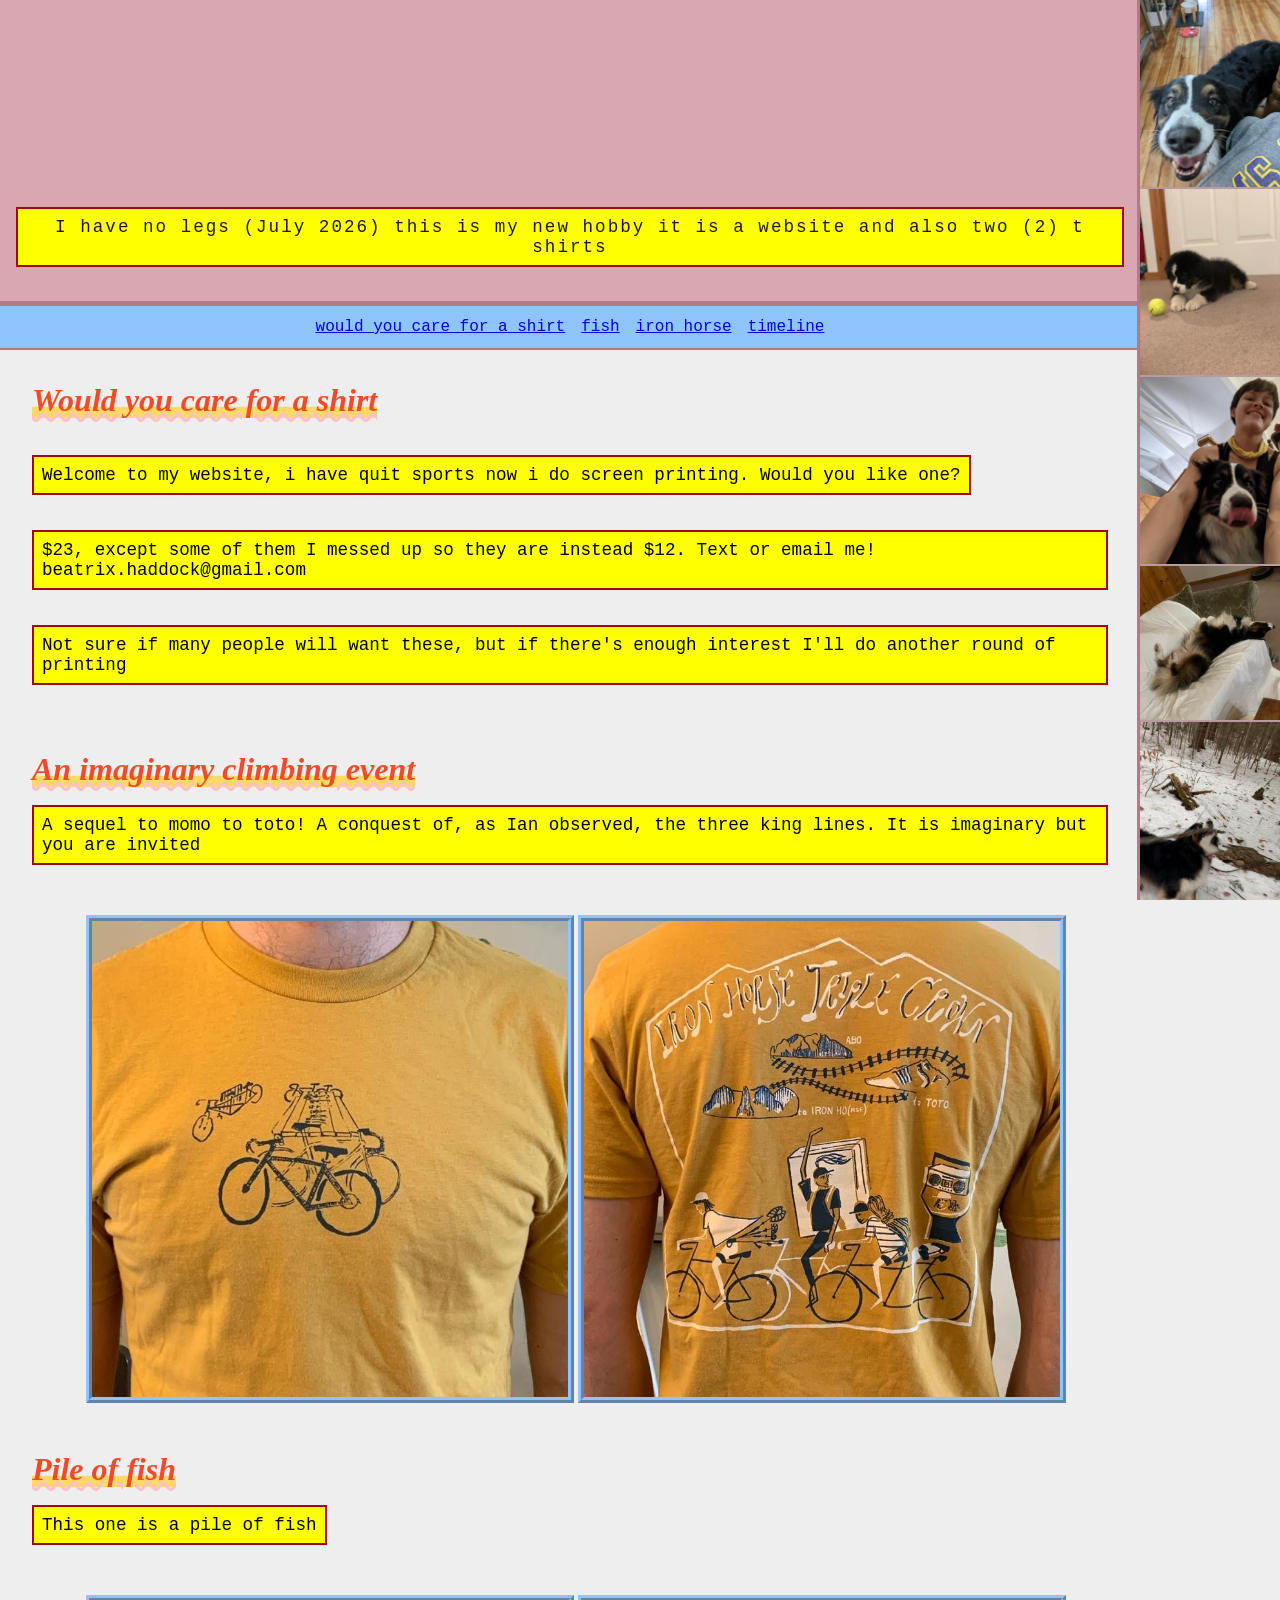
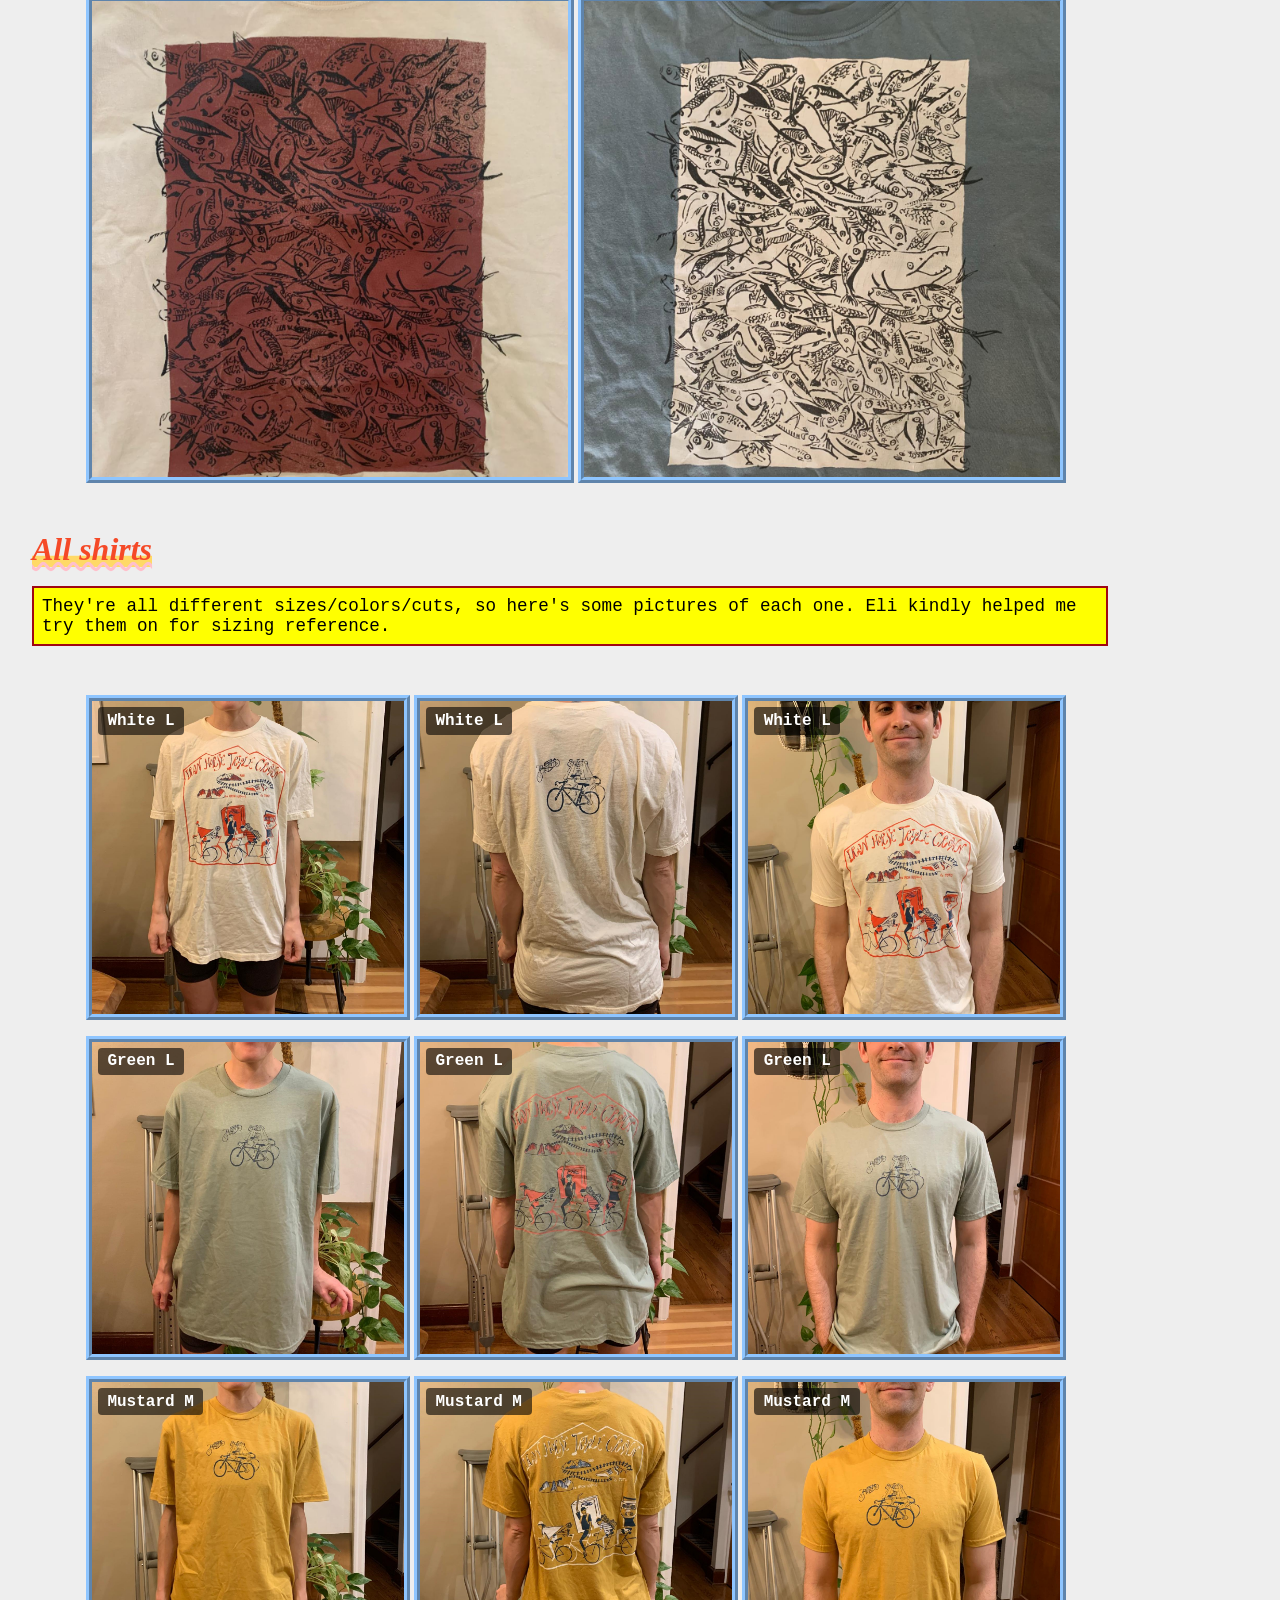
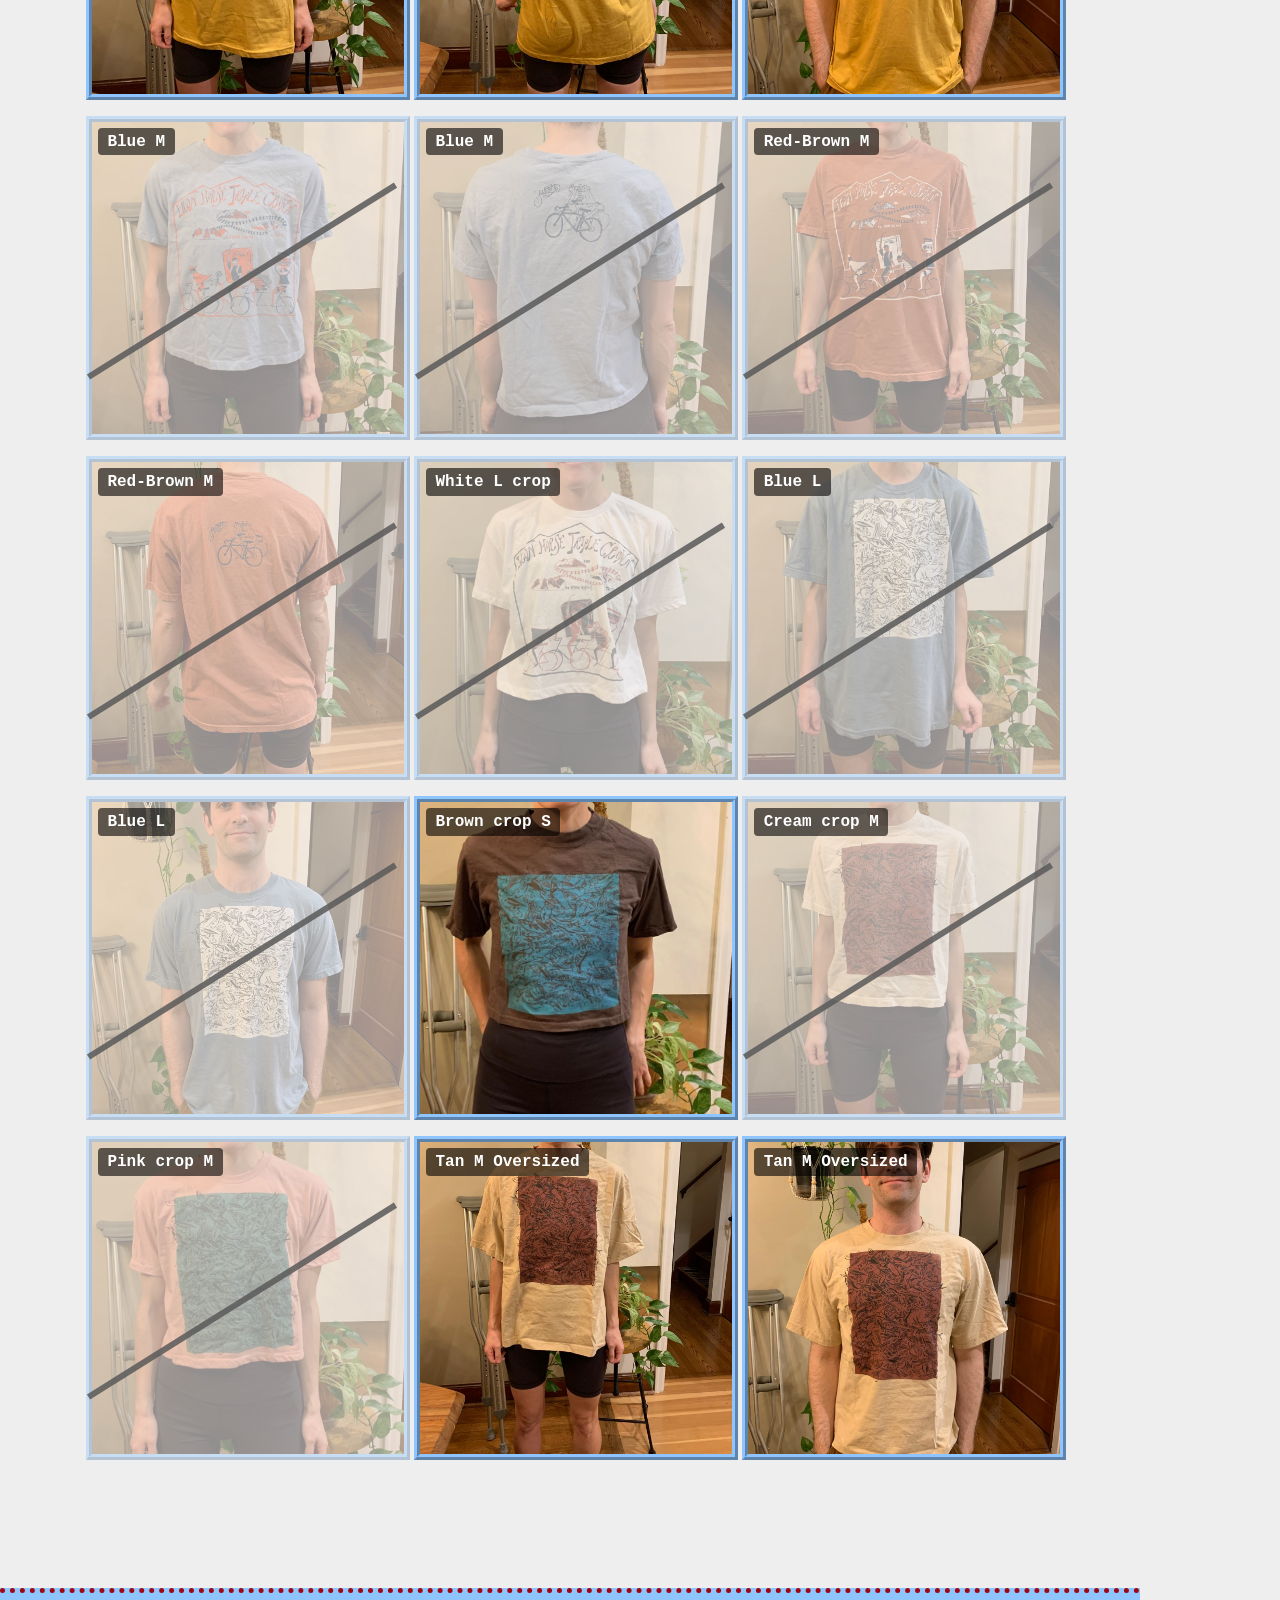
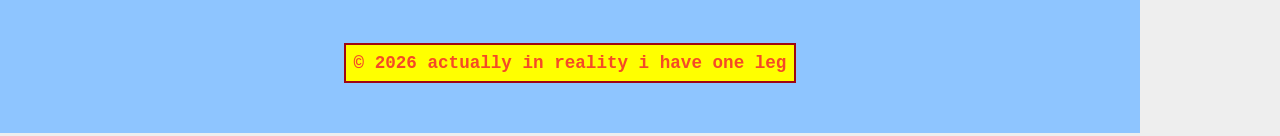
==== index.html @ 1d461afa "sold blue" ====
<!DOCTYPE html>
<html lang="en">
<head>
  <meta charset="UTF-8">
  <meta name="viewport" content="width=device-width, initial-scale=1.0">
  <title>i have no legs</title>
  <link rel="stylesheet" href="style.css">
</head>

<body>

  <header class="hero">

    <div class="marquee">
      <h1>new hobby</h1>
    </div>

    <p>
			I have no legs (July 2026) this is my new hobby it is a website and also two (2) t shirts
    </p>

  </header>
  <nav class="navbar">
    <a href="index.html">would you care for a shirt</a>
    <a href="fish.html">fish</a>
    <a href="iron_horse.html">iron horse</a>
    <a href="timeline.html">timeline</a>
  </nav>

  <main>
      <section class="post">
        <header class="post-header">

        <h2>Would you care for a shirt</h2>
<!--        <div class="post-date">07-24-2026</div>
 -->      </header>
      <br>
      <p>
        Welcome to my website, i have quit sports now i do screen printing. Would you like one?
      </p>

     <p>
      $23, except some of them I messed up so they are instead $12. Text or email me! beatrix.haddock@gmail.com
     </p>

     <p>
      Not sure if many people will want these, but if there's enough interest I'll do another round of printing
     </p>
    </section>
      <section class="post">
        <header class="post-header">

        <h2>An imaginary climbing event</h2>
<!--        <div class="post-date">07-24-2026</div>
 -->      </header>
      <p>
        A sequel to momo to toto! A conquest of, as Ian observed, the three king lines. It is imaginary but you are invited
      </p>
      <div class="image-grid">
          <img src="iron_horse_images/front.jpeg" alt="">
          <img src="iron_horse_images/back.jpeg" alt="">
      </div>
    </section>
      <section class="post">
        <header class="post-header">

        <h2>Pile of fish</h2>
<!--        <div class="post-date">07-24-2026</div>
 -->      </header>
 				<p>
 					This one is a pile of fish
 				</p>
      <div class="image-grid">
          <img src="fish_images/white_red.jpeg" alt="">
          <img src="fish_images/blue_white.jpeg" alt="">
      </div>
    </section>

      <section class="post">
        <header class="post-header">

        <h2>All shirts</h2>
<!--        <div class="post-date">07-24-2026</div>
 -->      </header>
      <p>
        They're all different sizes/colors/cuts, so here's some pictures of each one. Eli kindly helped me try them on for sizing reference.
      </p>
      <div class="image-grid">

          <div class="image-item">
              <img src="fit_images/white_large_1.jpeg" alt="">
              <div class="image-label">White L</div>
          </div>
          <div class="image-item">
              <img src="fit_images/white_large_2.jpeg" alt="">
              <div class="image-label">White L</div>
          </div>
          <div class="image-item">
              <img src="fit_images/white_large_3.jpeg" alt="">
              <div class="image-label">White L</div>
          </div>

          <div class="image-item">
              <img src="fit_images/green_1.jpeg" alt="">
              <div class="image-label">Green L</div>
          </div>

          <div class="image-item">
              <img src="fit_images/green_2.jpeg" alt="">
              <div class="image-label">Green L</div>
          </div>

          <div class="image-item">
              <img src="fit_images/green_3.jpeg" alt="">
              <div class="image-label">Green L</div>
          </div>

          <div class="image-item">
              <img src="fit_images/mustard_1.jpeg" alt="">
              <div class="image-label">Mustard M</div>
          </div>

          <div class="image-item">
              <img src="fit_images/mustard_2.jpeg" alt="">
              <div class="image-label">Mustard M</div>
          </div>

          <div class="image-item">
              <img src="fit_images/mustard_3.jpeg" alt="">
              <div class="image-label">Mustard M</div>
          </div>

          <div class="image-item sold">
              <img src="fit_images/blue_fem_1.jpeg" alt="">
              <div class="image-label">Blue M</div>
          </div>

          <div class="image-item sold">
              <img src="fit_images/blue_fem_2.jpeg" alt="">
              <div class="image-label">Blue M</div>
          </div>

          <div class="image-item sold">
              <img src="fit_images/brown_1.jpeg" alt="">
              <div class="image-label">Red-Brown M</div>
          </div>

          <div class="image-item sold">
              <img src="fit_images/brown_2.jpeg" alt="">
              <div class="image-label">Red-Brown M</div>
          </div>

          <div class="image-item sold">
              <img src="fit_images/white_crop_L1.jpeg" alt="">
              <div class="image-label">White L crop</div>
          </div>

          <div class="image-item sold">
              <img src="fit_images/blue_L_1.jpeg" alt="">
              <div class="image-label">Blue L</div>
          </div>

          <div class="image-item sold">
              <img src="fit_images/blue_L_2.jpeg" alt="">
              <div class="image-label">Blue L</div>
          </div>

          <div class="image-item">
              <img src="fit_images/brown_crop_1.jpeg" alt="">
              <div class="image-label">Brown crop S</div>
          </div>

          <div class="image-item sold">
              <img src="fit_images/cream_crop_1.jpeg" alt="">
              <div class="image-label">Cream crop M</div>
          </div>

          <div class="image-item sold">
              <img src="fit_images/pink_crop_1.jpeg" alt="">
              <div class="image-label">Pink crop M</div>
          </div>

          <div class="image-item">
              <img src="fit_images/tan_large_1.jpeg" alt="">
              <div class="image-label">Tan M Oversized</div>
          </div>

          <div class="image-item">
              <img src="fit_images/tan_large_2.jpeg" alt="">
              <div class="image-label">Tan M Oversized</div>
          </div>

<!--           <div class="image-item">
              <img src="fit_images/white_alt_1.jpeg" alt="">
              <div class="image-label">White L Bella/Canvas</div>
          </div>
 -->
      </div>
    </section>


  </main>

  <footer>
    <p>© 2026 actually in reality i have one leg</p>
  </footer>

</body>
<div class="sidebar">
  <img src="images/boatie1.jpeg" alt="">
  <img src="images/boatie2.jpeg" alt="">
  <img src="images/boatie3.jpeg" alt="">
  <img src="images/boatie4.jpeg" alt="">
  <img src="images/boatie5.jpeg" alt="">
  <img src="images/boatie6.jpeg" alt="">
  <img src="images/boatie7.jpeg" alt="">

  <!-- repeat for tile effect -->
  <img src="images/boatie1.jpeg" alt="">
  <img src="images/boatie2.jpeg" alt="">
  <img src="images/boatie3.jpeg" alt="">
  <img src="images/boatie4.jpeg" alt="">
  <img src="images/boatie5.jpeg" alt="">
  <img src="images/boatie6.jpeg" alt="">
  <img src="images/boatie7.jpeg" alt="">

  <!-- repeat for tile effect -->
  <img src="images/boatie1.jpeg" alt="">
  <img src="images/boatie2.jpeg" alt="">
  <img src="images/boatie3.jpeg" alt="">
  <img src="images/boatie4.jpeg" alt="">
  <img src="images/boatie5.jpeg" alt="">
  <img src="images/boatie6.jpeg" alt="">
  <img src="images/boatie7.jpeg" alt="">
</div>
</html>
---- style.css ----
body {
    margin: 0;
    font-family: "Courier New", Courier, monospace;
    background: url("https://www.transparenttextures.com/patterns/cubes.png");
    background-color: #EEEEEE;
    color: #000;
	padding-right: 140px; /* makes room for sidebar */
}

.navbar {
    width: 100%;
    padding: 0.75rem 0;

    font-family: "Special Elite", monospace;

    border-top: 2px solid #b07a86;
    border-bottom: 2px solid #b07a86;

    display: flex;
    justify-content: center;
    gap: 1rem;

    background: #8EC5FF;
}

.sidebar {
    position: fixed;
    right: 0;
    top: 0;
    width: 140px;
    height: 100vh;
    overflow-y: auto;
    background: #e6c1c7; /* muted pink */
    border-left: 3px solid #b07a86;
}
.sidebar img {
    width: 100%;
    display: block;
    border-bottom: 2px solid rgba(0,0,0,0.2);
}

/* HERO */
.hero {
    font-family: "Special Elite", monospace;
    font-size: 3.5rem;
    letter-spacing: 2px;
    background: #d8a7b1;  /* muted dusty pink */
    color: #1a1a1a;
    text-align: center;
    padding: 1rem;
    border-bottom: 3px solid #b07a86;
}

/* MARQUEE (modern fallback style) */
.marquee {
    overflow: hidden;
    white-space: nowrap;
    margin-bottom: 1rem;
}

.marquee h1 {
    display: inline-block;
    padding-left: 100%;
    font-size: 4rem;
    font-weight: bold;
    color: yellow;
    text-shadow: 3px 3px red;
    animation: marquee 15s linear infinite;
}

@keyframes marquee {
    from { transform: translateX(0); }
    to { transform: translateX(-200%); }
}

/* SECTION */
.post {
    font-family: "Courier New", serif;
    margin-bottom: 3rem;
}

/* HEADER AREA */
.post-header h2 {
    display: inline;
    margin: 0;
    font-family: Georgia, serif;
    font-style: italic;
    font-size: 2rem;
    color: #F54927;
    text-decoration: underline wavy pink;
    box-shadow: inset 0 -0.35em #ffd966;
}

/* DATE SUBHEADER */
.post-date {
    font-family: "IBM Plex Sans", sans-serif;
    font-size: 0.8rem;
    text-transform: uppercase;
    letter-spacing: 1px;
    color: #666;
    margin-top: 0.25rem;
    font-style: italic;
}


/* TEXT */
p {
    font-size: 1.1rem;
    background: yellow;
    display: inline-block;
    padding: 0.5rem;
    border: 2px solid #9F0712;
}

/* MAIN */
main {
    padding: 2rem;
}

/* HEADINGS */
h2 {
    font-size: 2rem;
    color: #F54927;
    text-decoration: underline wavy pink;
}

/* IMAGES */
.featured-image {
    display: block;
    width: 33%;
    min-width: 250px;
    margin: 1.5rem auto;
    border: 6px ridge #8EC5FF;
    /*box-shadow: 10px 10px 0px blue;*/
    /*transform: rotate(-1deg);*/
}

.featured-video {
    display: block;
    width: 33%;
    min-width: 250px;
    margin: 1.5rem auto;
    border: 6px ridge #8EC5FF;
}

.image-item {
    position: relative;
}

.image-item.sold img {
    opacity: 0.4;
}

.image-item.sold::after {
    content: "";
    position: absolute;
    top: 50%;
    left: -8%;
    width: 116%;
    height: 6px;
    background: rgba(90, 90, 90, 0.85);
    transform: rotate(-32deg);
    transform-origin: center;
    pointer-events: none;
}

/* IMAGE GRID */
.image-grid {
    display: grid;
    grid-template-columns: repeat(auto-fit, minmax(300px, 1fr));
    gap: 1rem;
    margin: 2rem auto;
    width: 90%;
    max-width: 1200px;
}

.image-grid img {
    width: 100%;
    display: block;
    border: 6px ridge #8EC5FF;
    object-fit: cover;
    aspect-ratio: 1 / 1;   /* Makes all images square */
}

.image-item {
    position: relative;
}

.image-item img {
    width: 100%;
    display: block;
    border: 6px ridge #8EC5FF;
    object-fit: cover;
    aspect-ratio: 1 / 1;
}

.image-label {
    position: absolute;
    top: 12px;
    left: 12px;

    padding: 0.3rem 0.6rem;
    background: rgba(0, 0, 0, 0.6);
    color: white;

    font-size: 1rem;
    font-weight: bold;
    border-radius: 4px;
}

/* FOOTER */
footer {
    text-align: center;
    padding: 2rem;
    background: #8EC5FF;
    color: #F54927;
    font-weight: bold;
    margin-top: 3rem;
    border-top: 5px dotted #9F0712;
}
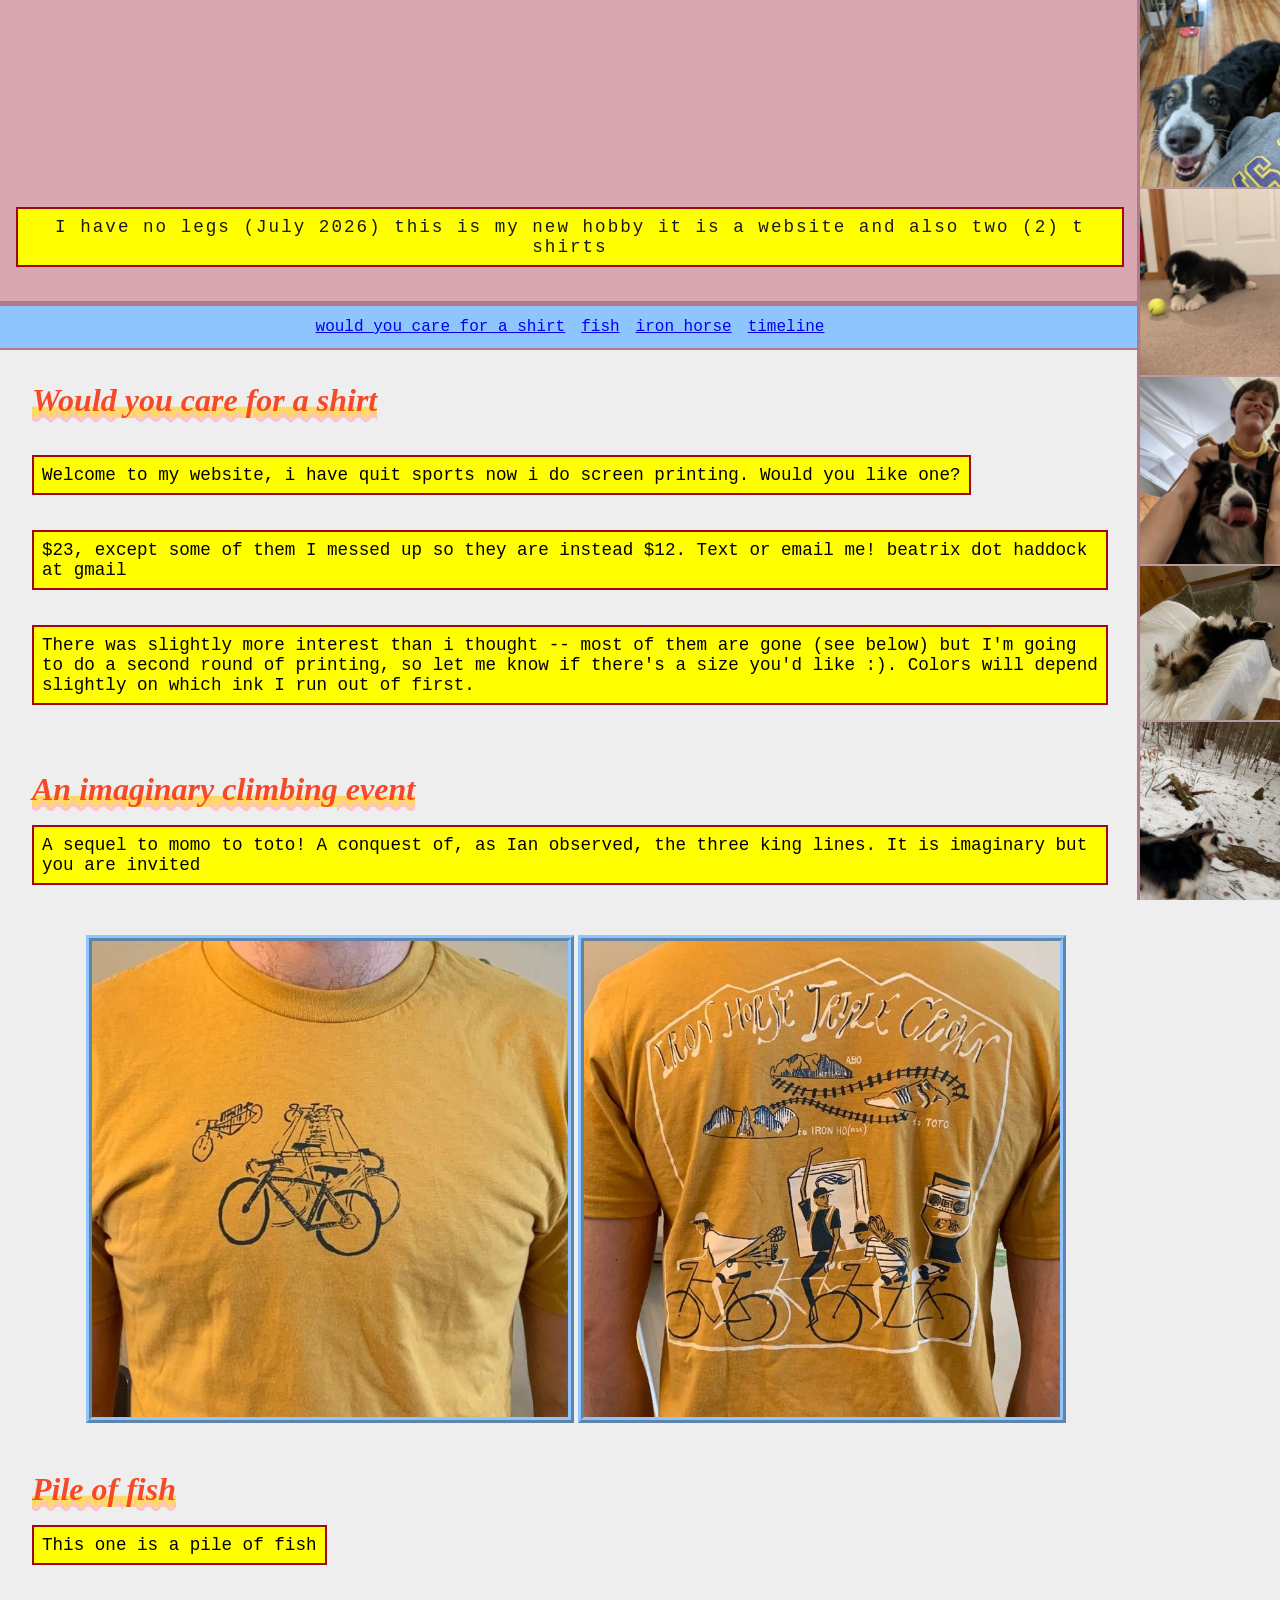
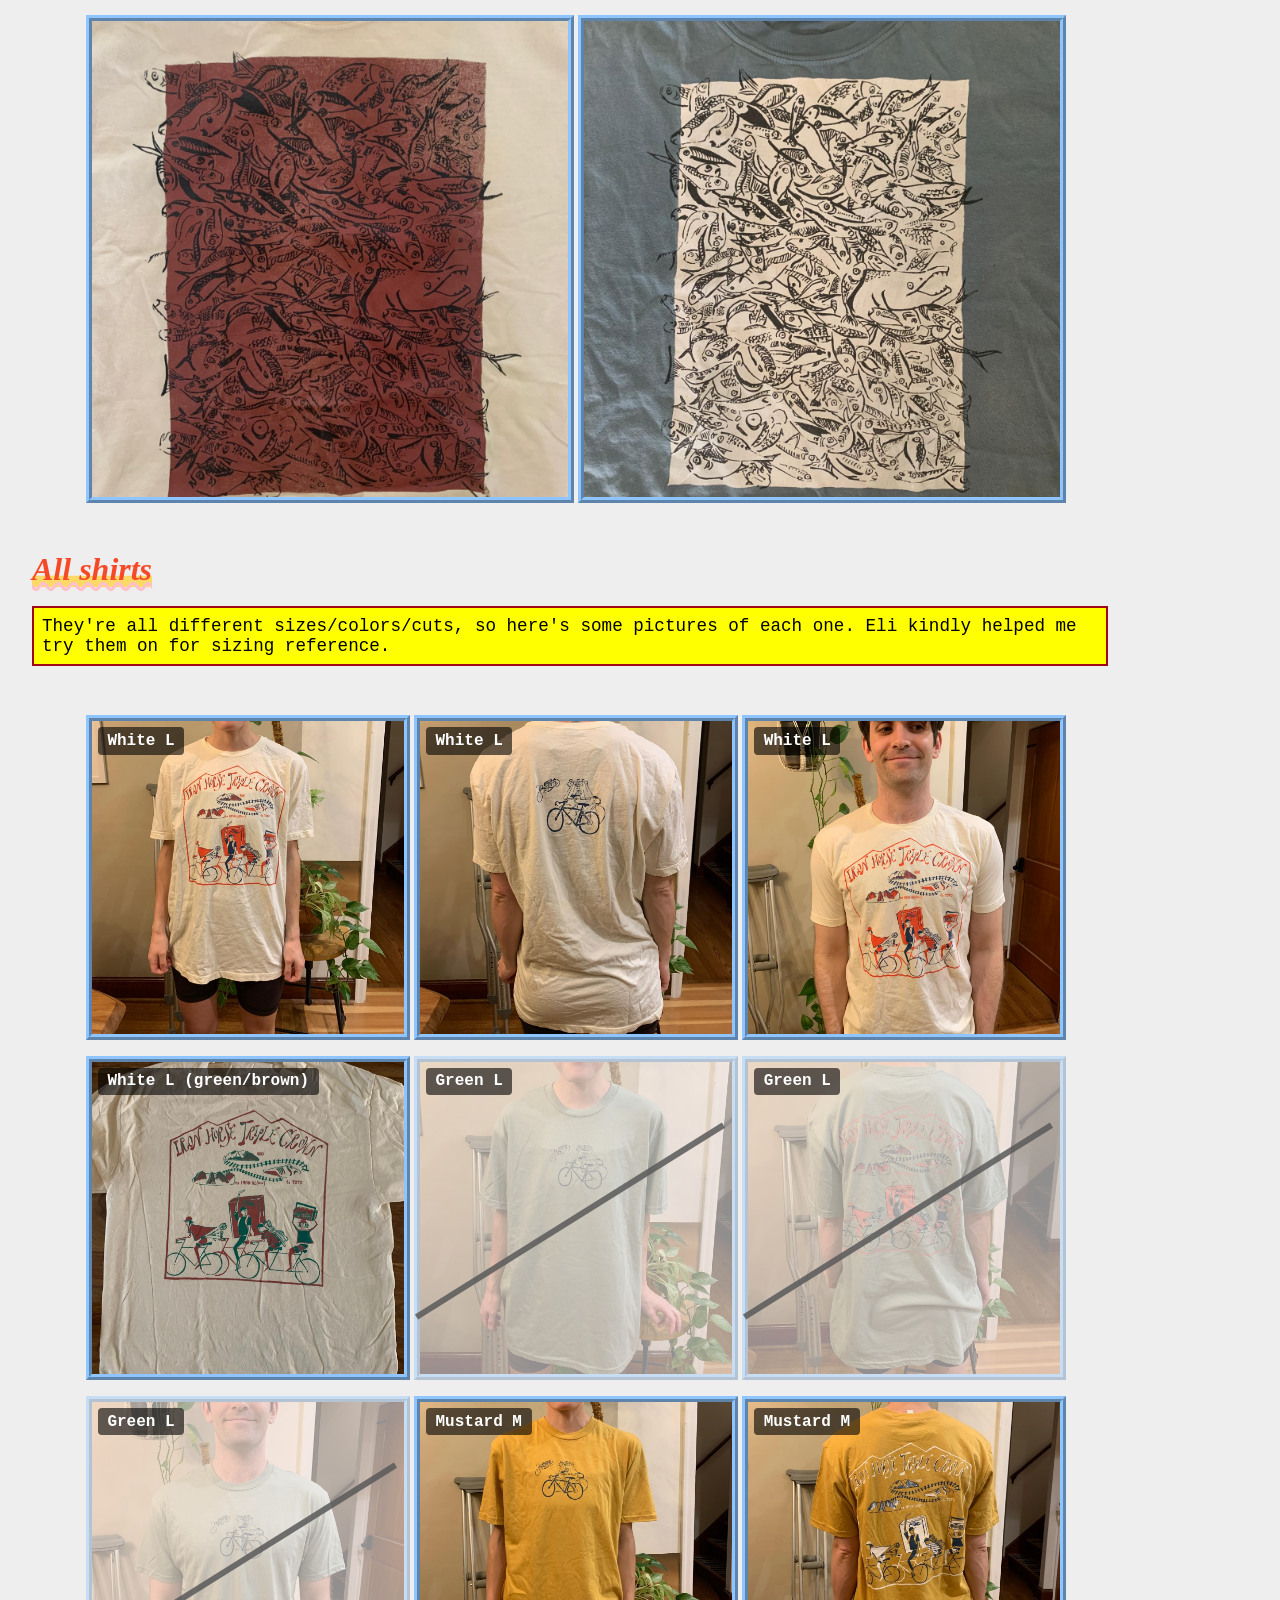
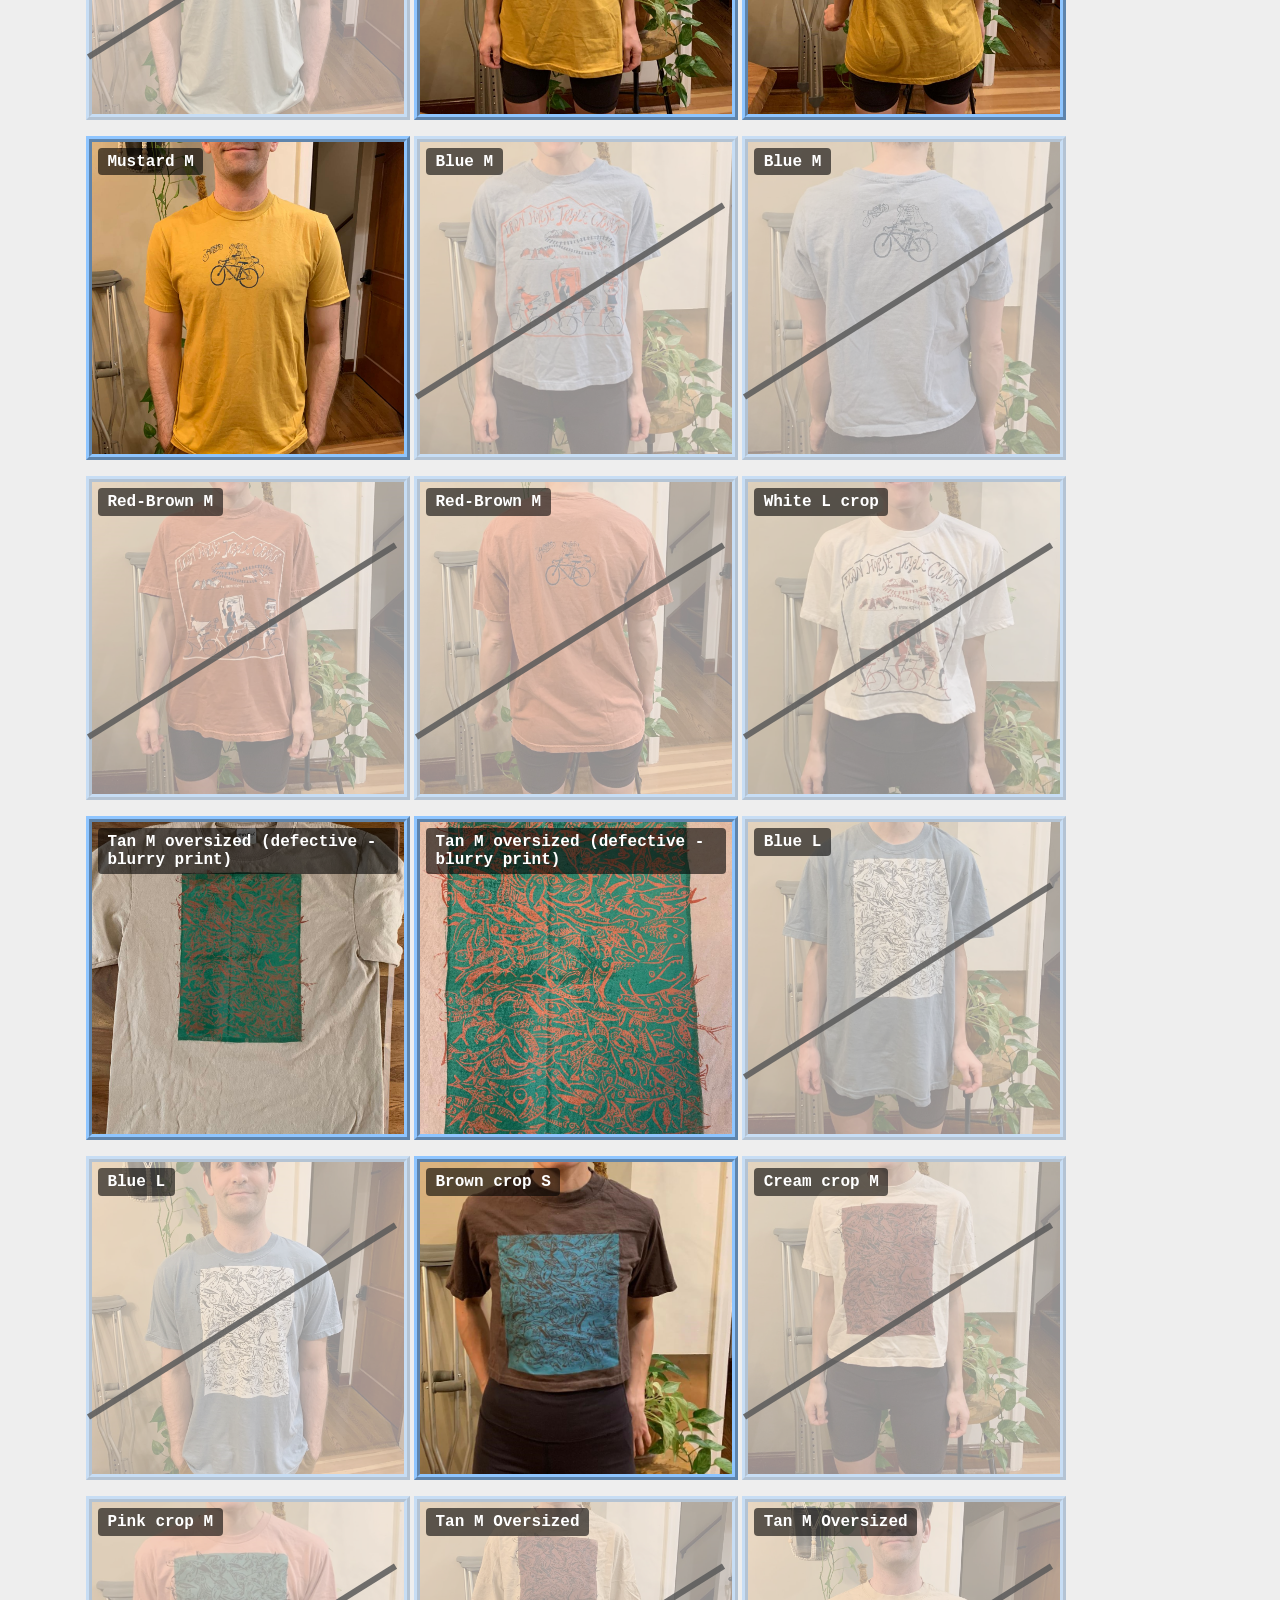
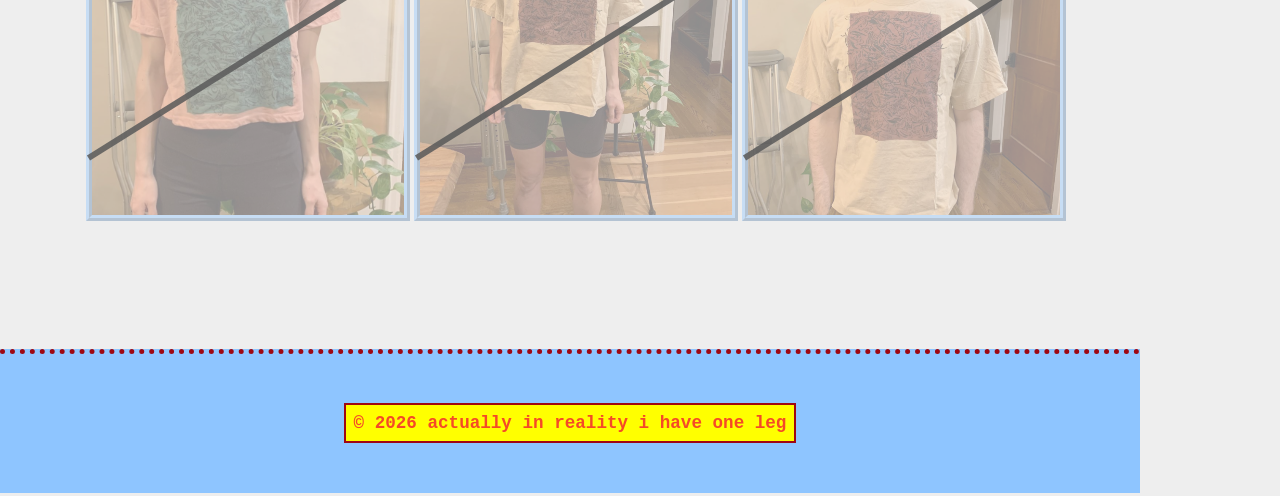
==== commit e6798975: "updates for sold/the one defective" ====
--- a/index.html
+++ b/index.html
@@ -40,11 +40,11 @@
       </p>
 
      <p>
-      $23, except some of them I messed up so they are instead $12. Text or email me! beatrix.haddock@gmail.com
+      $23, except some of them I messed up so they are instead $12. Text or email me! beatrix dot haddock at gmail
      </p>
 
      <p>
-      Not sure if many people will want these, but if there's enough interest I'll do another round of printing
+      There was slightly more interest than i thought -- most of them are gone (see below) but I'm going to do a second round of printing, so let me know if there's a size you'd like :). Colors will depend slightly on which ink I run out of first.
      </p>
     </section>
       <section class="post">
@@ -99,18 +99,22 @@
               <img src="fit_images/white_large_3.jpeg" alt="">
               <div class="image-label">White L</div>
           </div>
-
-          <div class="image-item">
+          <div class="image-item">
+              <img src="fit_images/large_white_green.jpeg" alt="">
+              <div class="image-label">White L (green/brown)</div>
+          </div>
+
+          <div class="image-item sold">
               <img src="fit_images/green_1.jpeg" alt="">
               <div class="image-label">Green L</div>
           </div>
 
-          <div class="image-item">
+          <div class="image-item sold">
               <img src="fit_images/green_2.jpeg" alt="">
               <div class="image-label">Green L</div>
           </div>
 
-          <div class="image-item">
+          <div class="image-item sold">
               <img src="fit_images/green_3.jpeg" alt="">
               <div class="image-label">Green L</div>
           </div>
@@ -154,6 +158,15 @@
               <img src="fit_images/white_crop_L1.jpeg" alt="">
               <div class="image-label">White L crop</div>
           </div>
+          <div class="image-item">
+              <img src="fit_images/fish_green.jpeg" alt="">
+              <div class="image-label">Tan M oversized (defective - blurry print)</div>
+          </div>
+
+          <div class="image-item">
+              <img src="fit_images/fish_green_2.jpeg" alt="">
+              <div class="image-label">Tan M oversized (defective - blurry print)</div>
+          </div>
 
           <div class="image-item sold">
               <img src="fit_images/blue_L_1.jpeg" alt="">
@@ -180,12 +193,12 @@
               <div class="image-label">Pink crop M</div>
           </div>
 
-          <div class="image-item">
+          <div class="image-item sold">
               <img src="fit_images/tan_large_1.jpeg" alt="">
               <div class="image-label">Tan M Oversized</div>
           </div>
 
-          <div class="image-item">
+          <div class="image-item sold">
               <img src="fit_images/tan_large_2.jpeg" alt="">
               <div class="image-label">Tan M Oversized</div>
           </div>
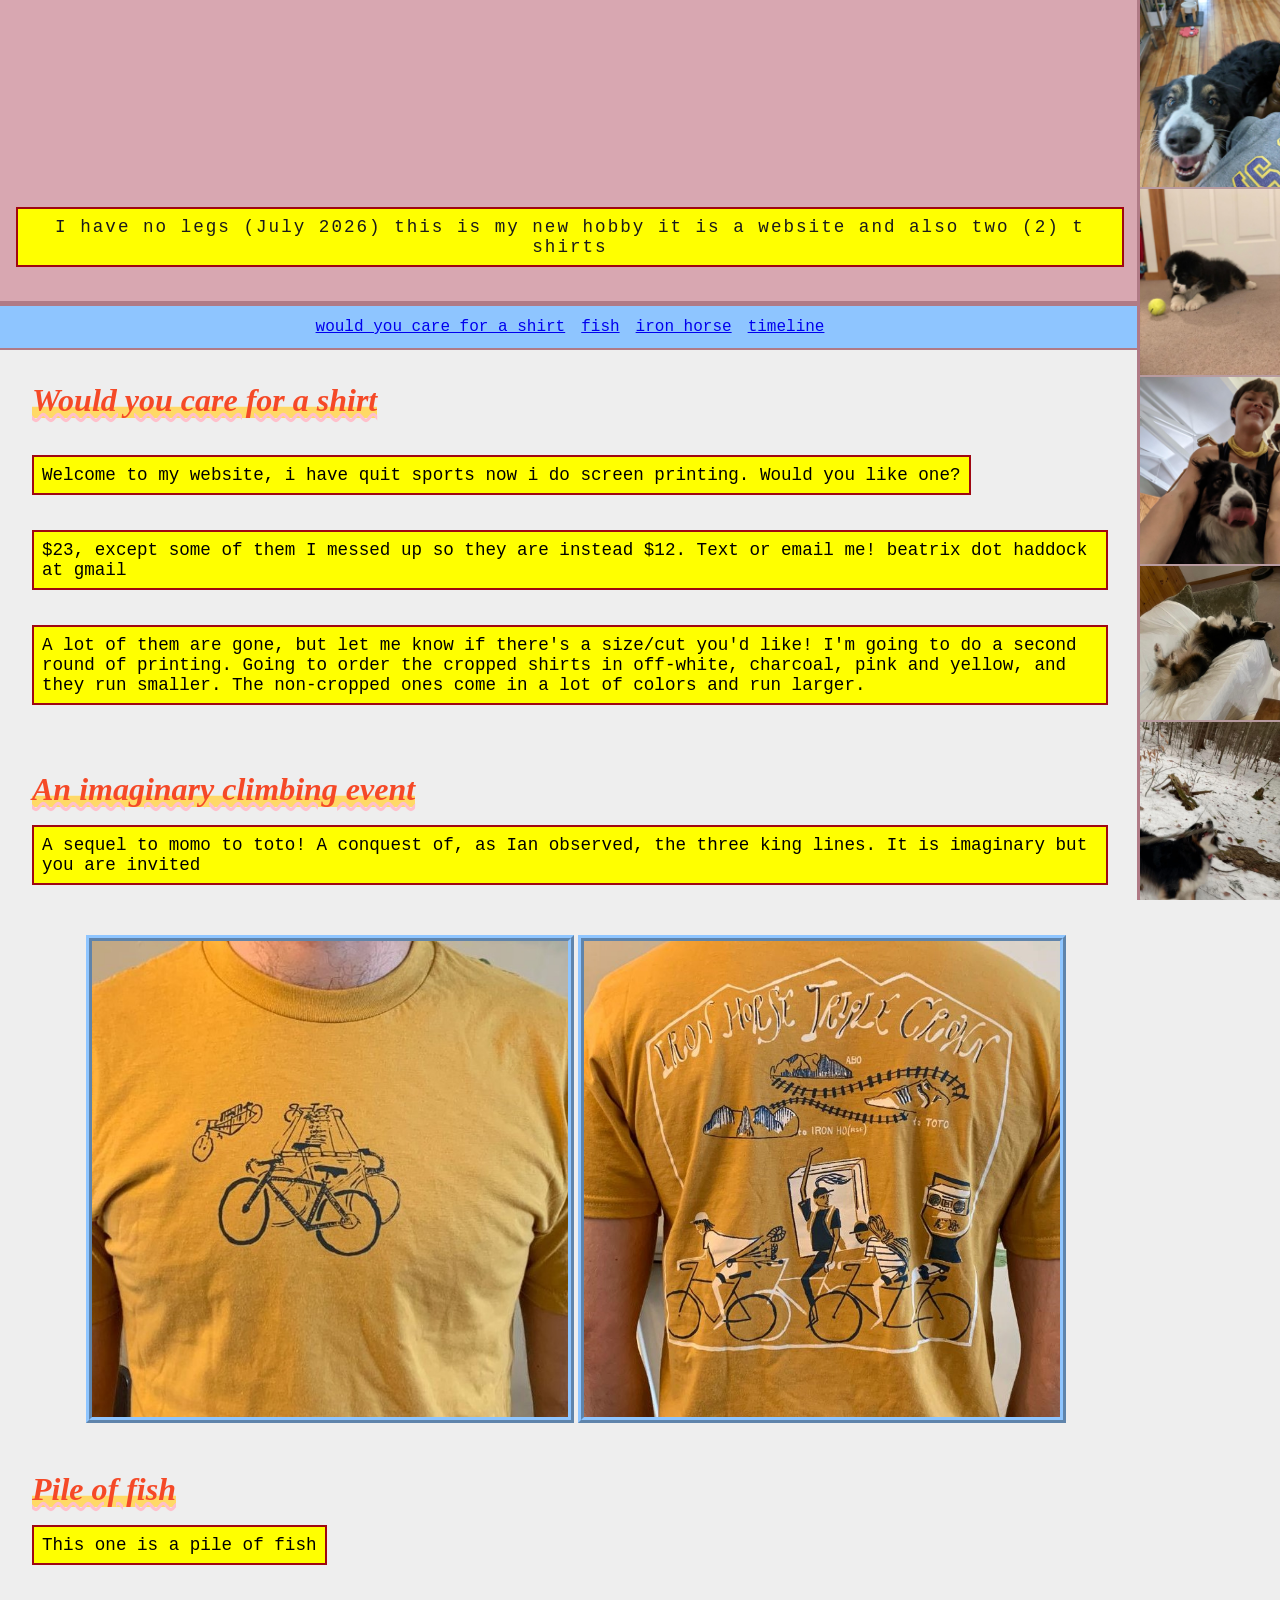
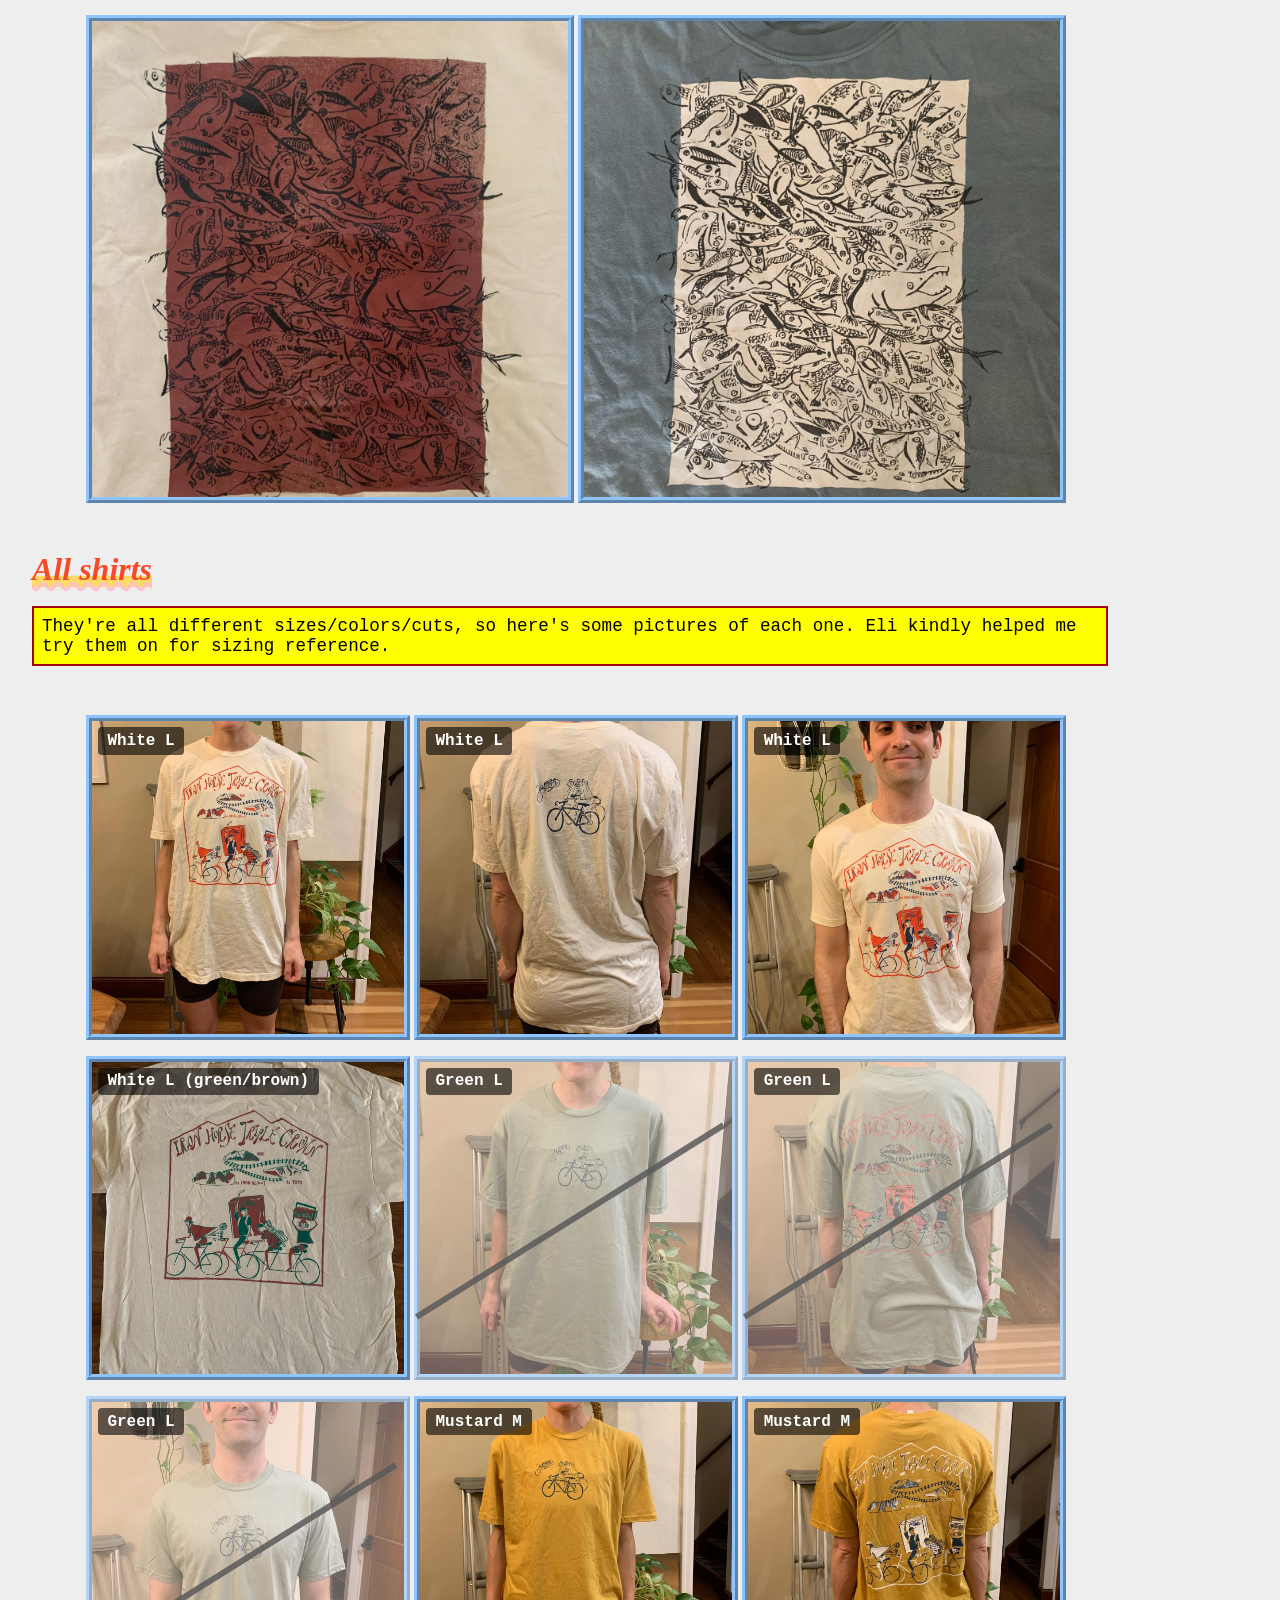
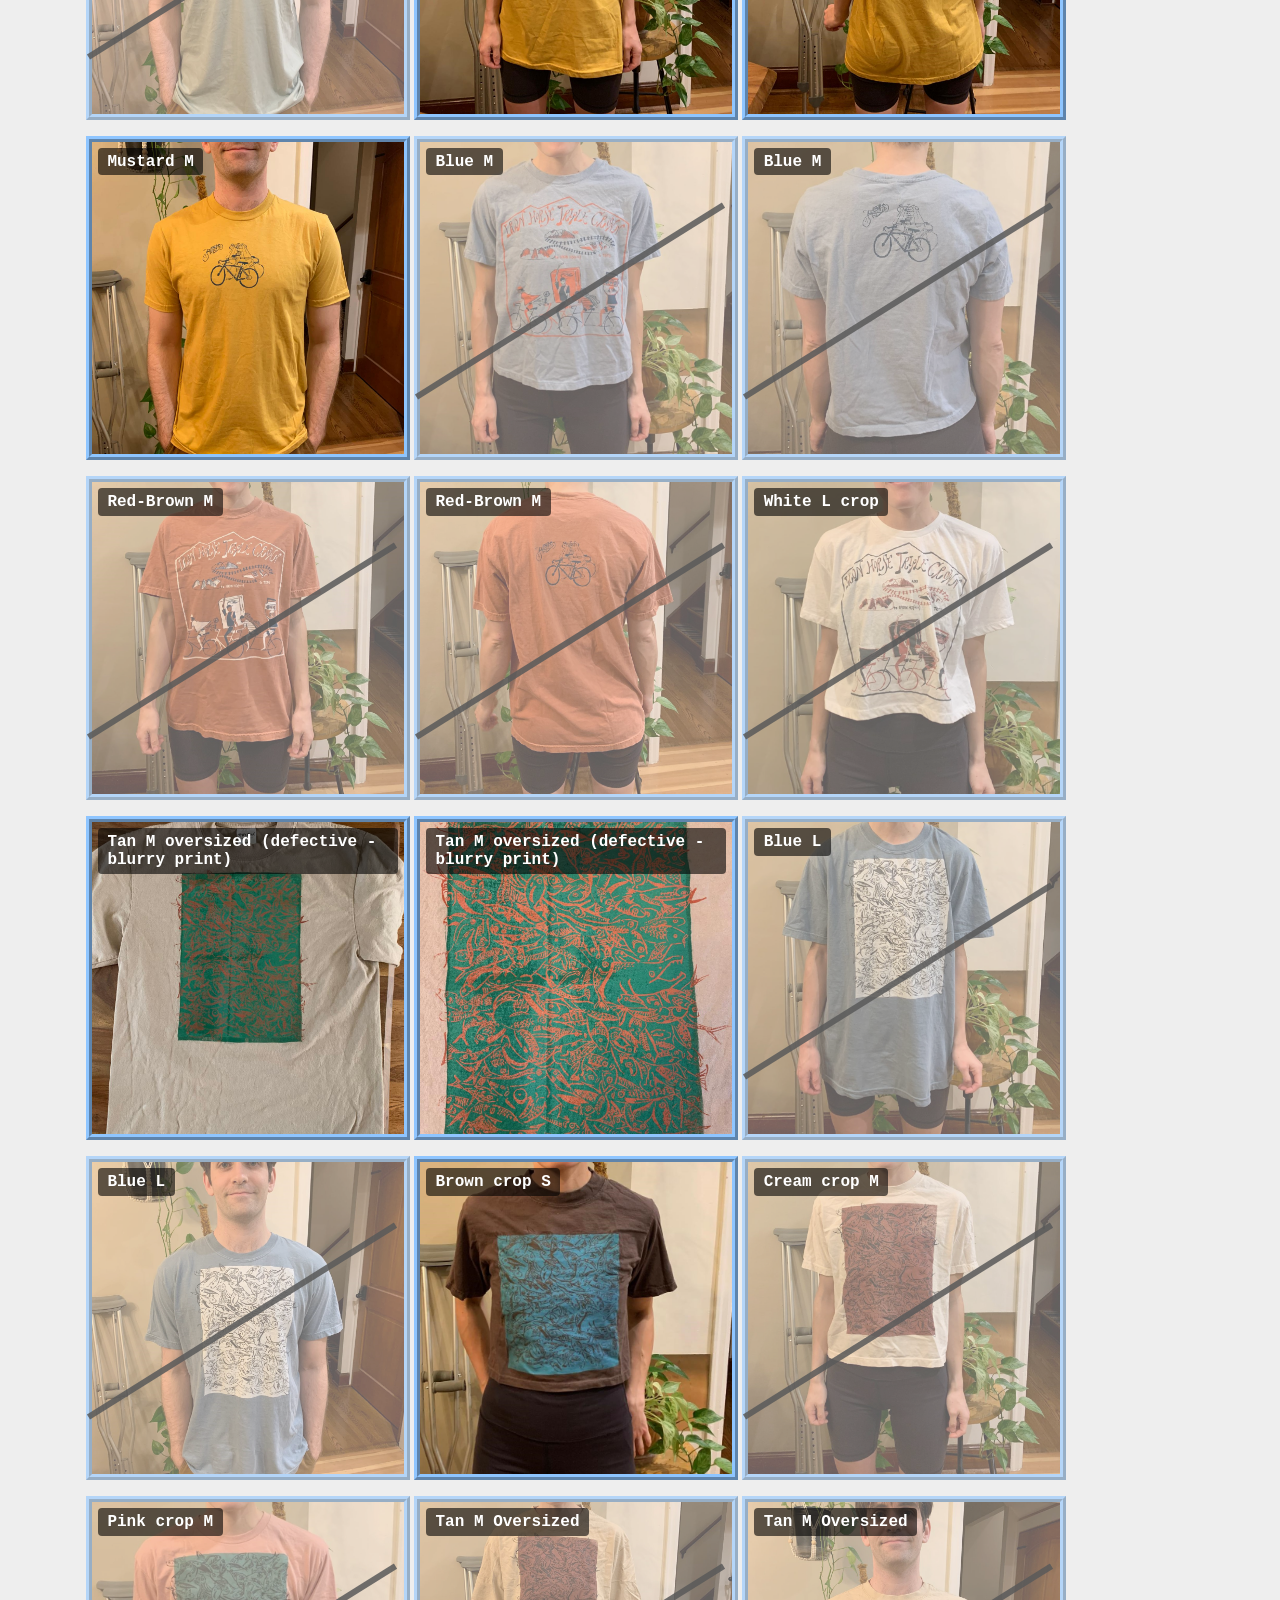
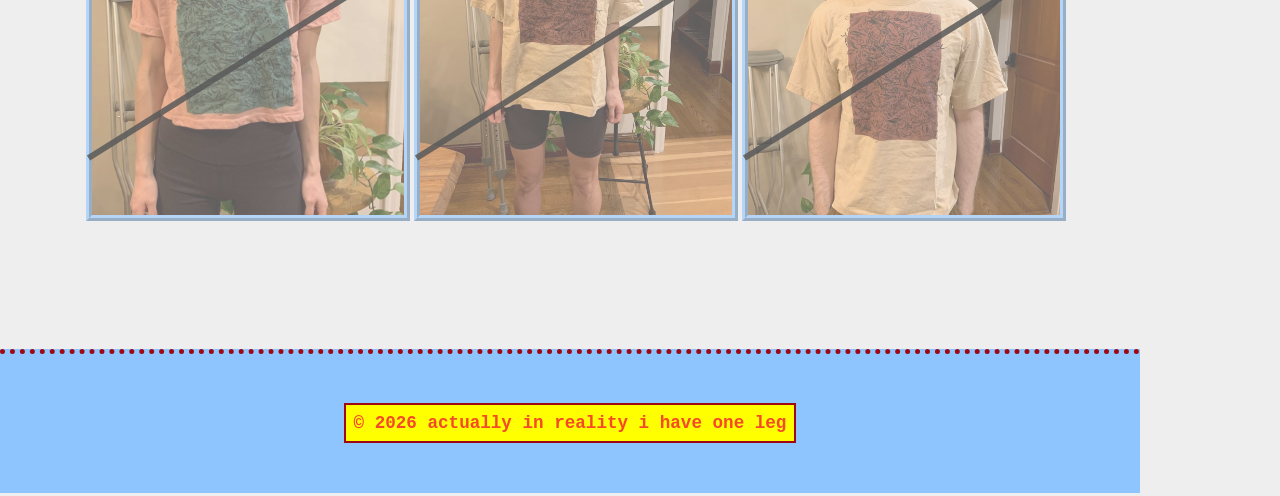
==== commit bcc16bd3: "shirtss" ====
--- a/index.html
+++ b/index.html
@@ -44,7 +44,7 @@
      </p>
 
      <p>
-      There was slightly more interest than i thought -- most of them are gone (see below) but I'm going to do a second round of printing, so let me know if there's a size you'd like :). Colors will depend slightly on which ink I run out of first.
+      A lot of them are gone, but let me know if there's a size/cut you'd like! I'm going to do a second round of printing. Going to order the cropped shirts in off-white, charcoal, pink and yellow, and they run smaller. The non-cropped ones come in a lot of colors and run larger.
      </p>
     </section>
       <section class="post">
--- a/style.css
+++ b/style.css
@@ -148,7 +148,7 @@
 }
 
 .image-item.sold img {
-    opacity: 0.4;
+    opacity: 0.6;
 }
 
 .image-item.sold::after {
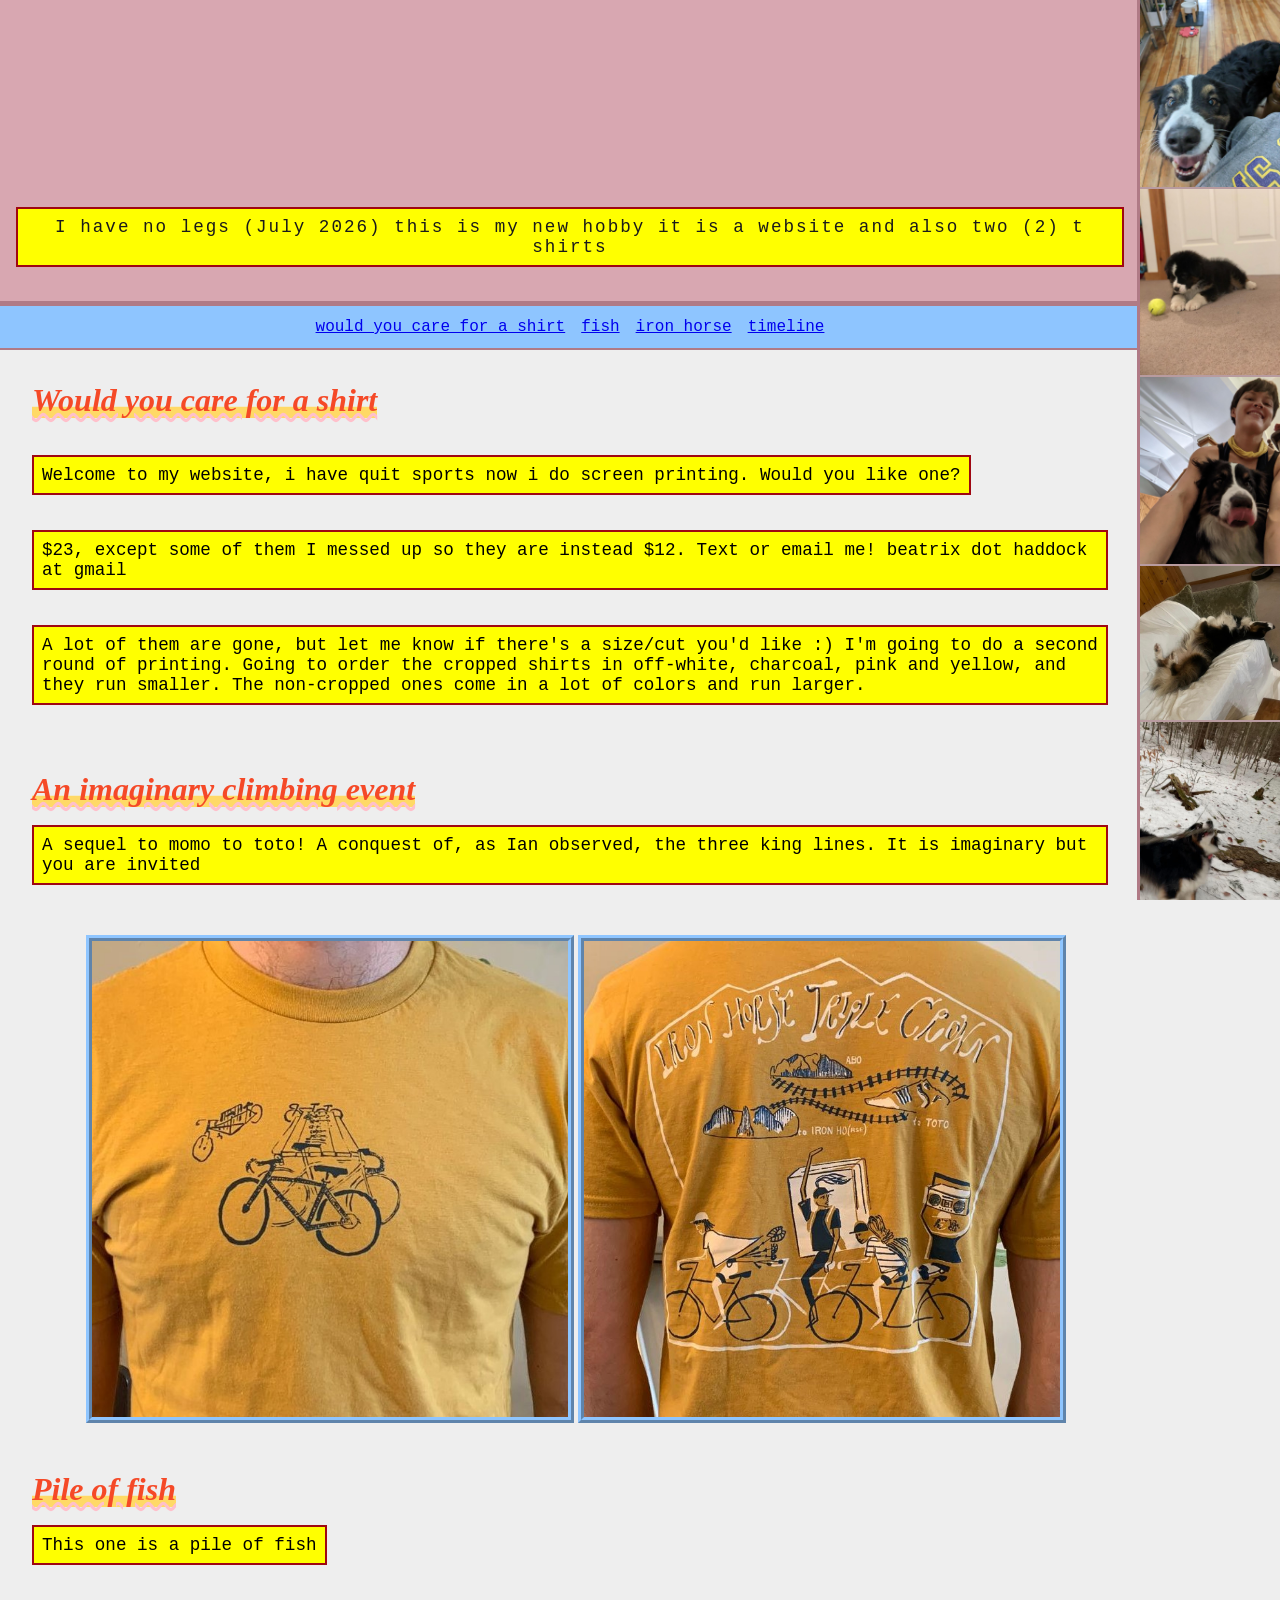
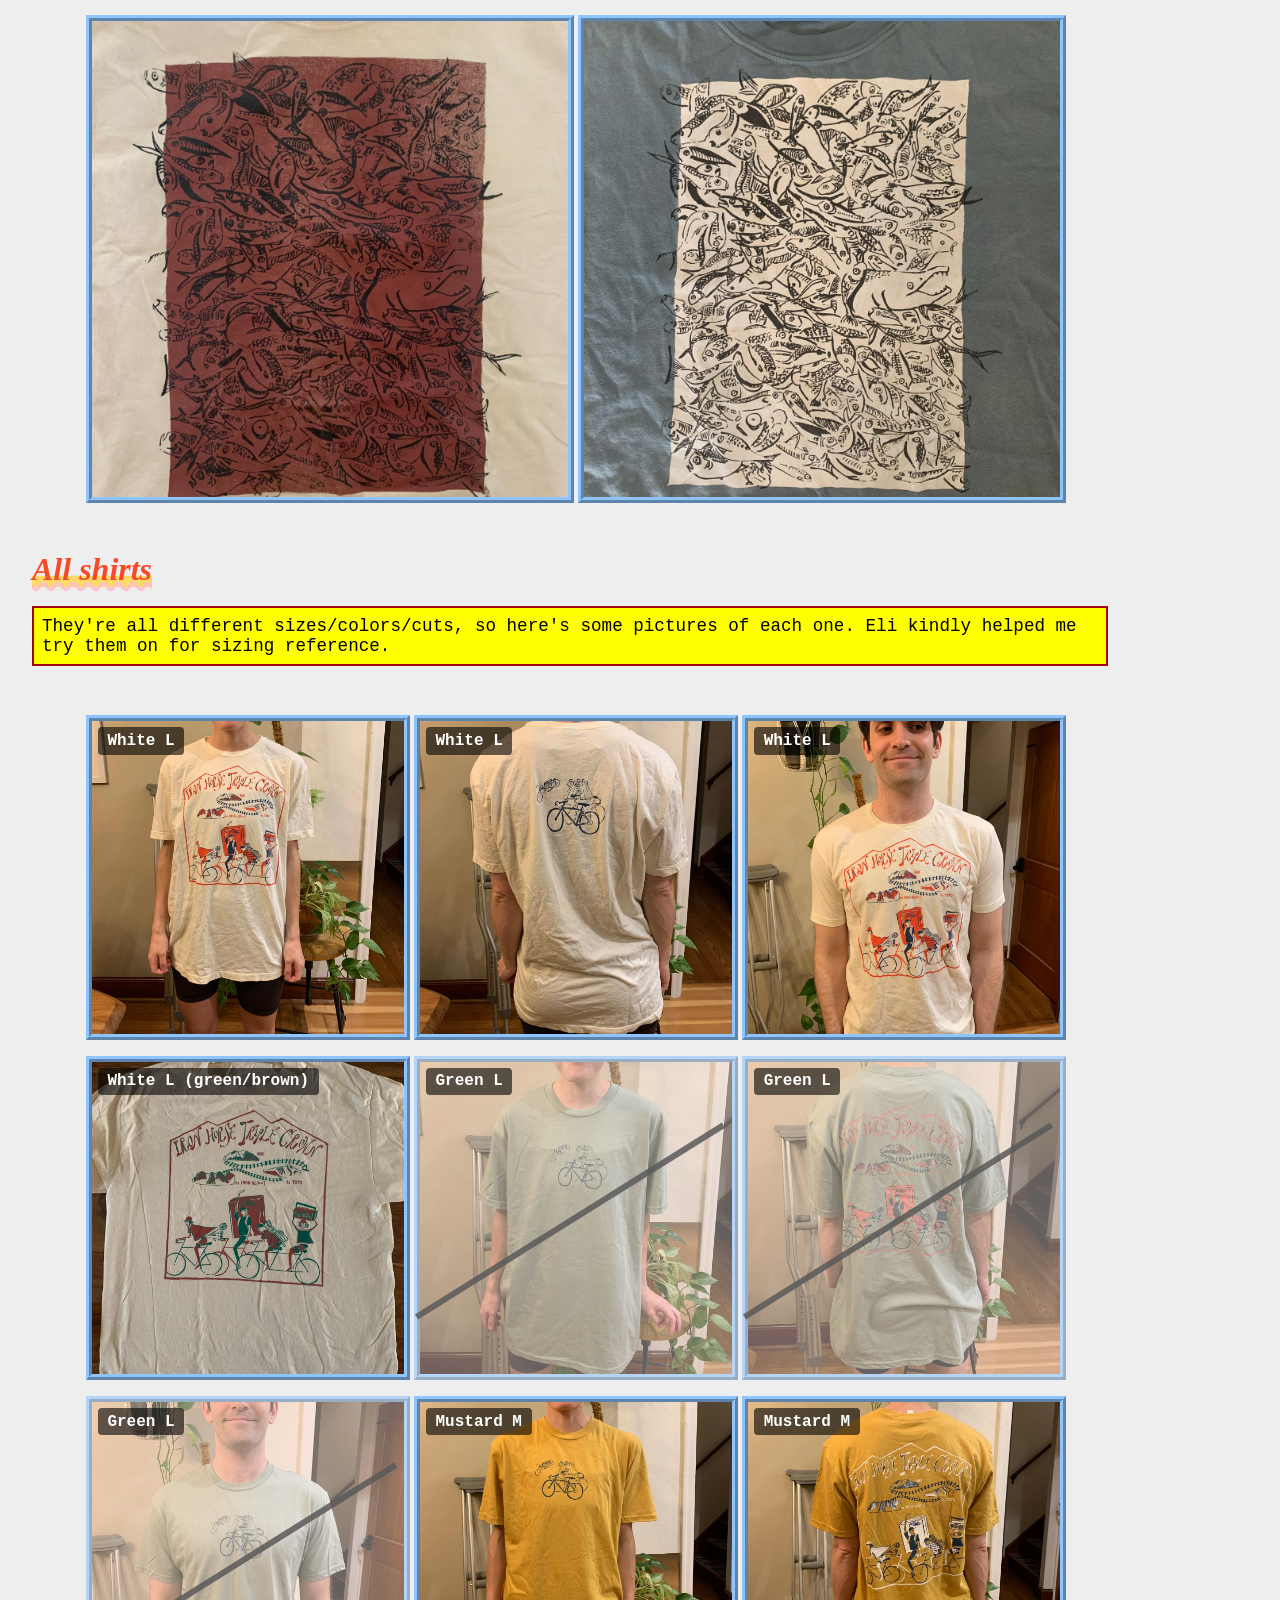
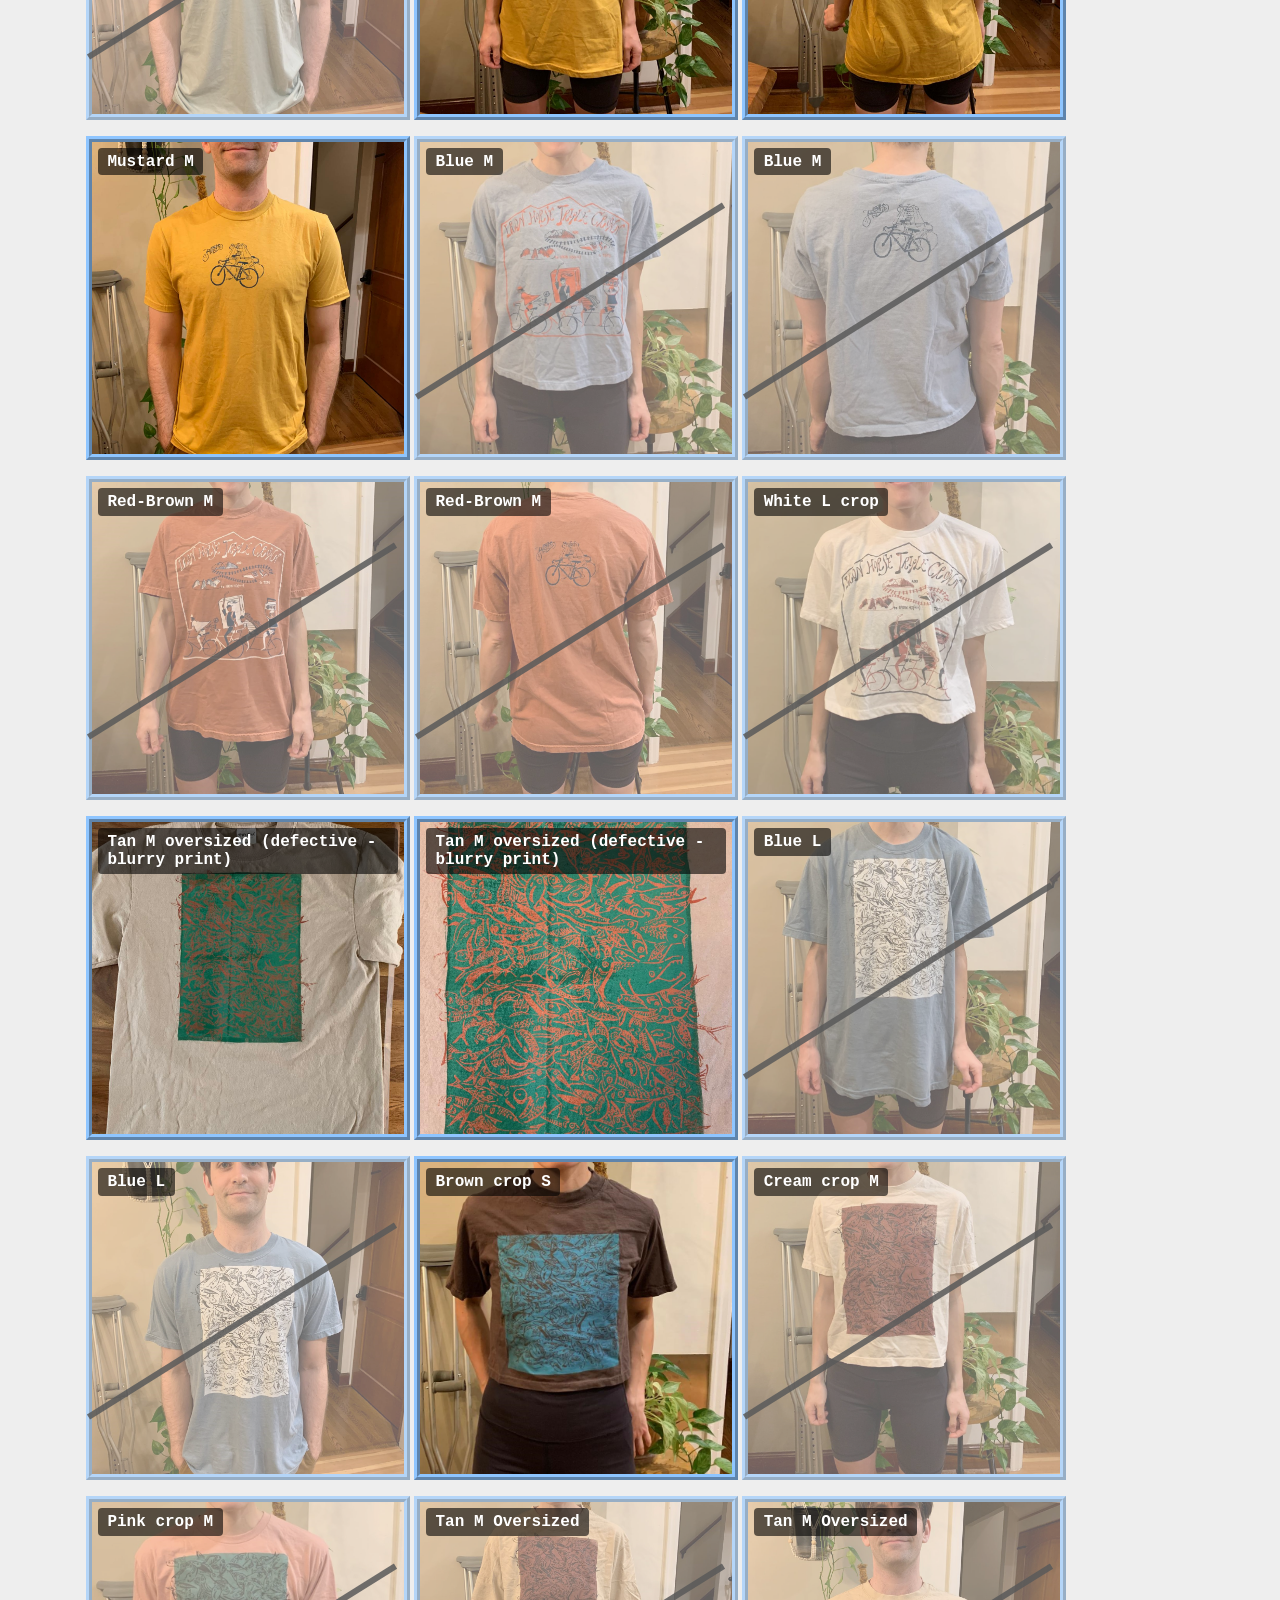
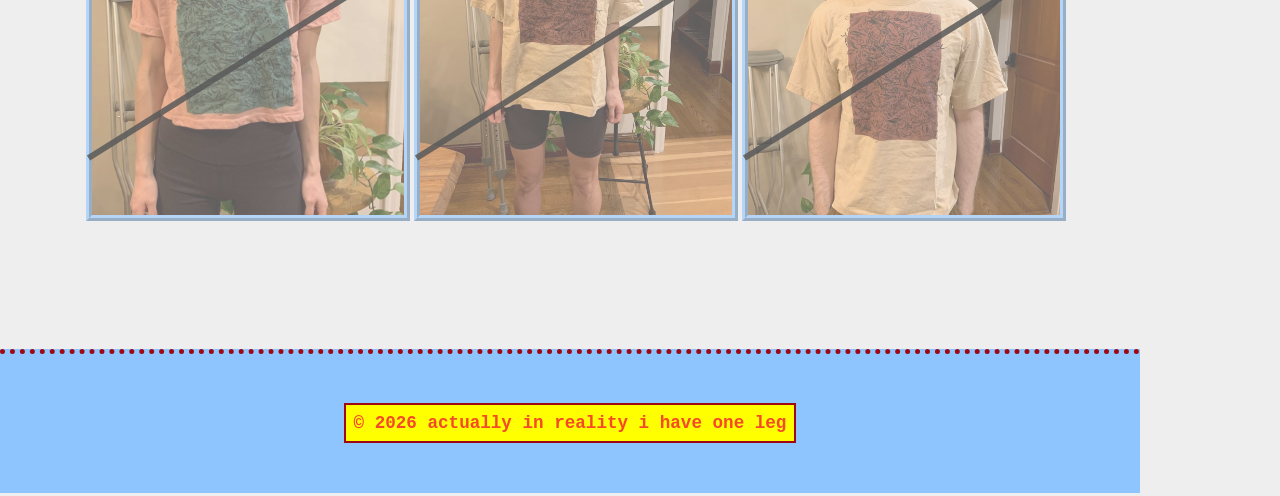
==== commit f04f3a9d: "sizing" ====
--- a/index.html
+++ b/index.html
@@ -44,7 +44,7 @@
      </p>
 
      <p>
-      A lot of them are gone, but let me know if there's a size/cut you'd like! I'm going to do a second round of printing. Going to order the cropped shirts in off-white, charcoal, pink and yellow, and they run smaller. The non-cropped ones come in a lot of colors and run larger.
+      A lot of them are gone, but let me know if there's a size/cut you'd like :) I'm going to do a second round of printing. Going to order the cropped shirts in off-white, charcoal, pink and yellow, and they run smaller. The non-cropped ones come in a lot of colors and run larger.
      </p>
     </section>
       <section class="post">
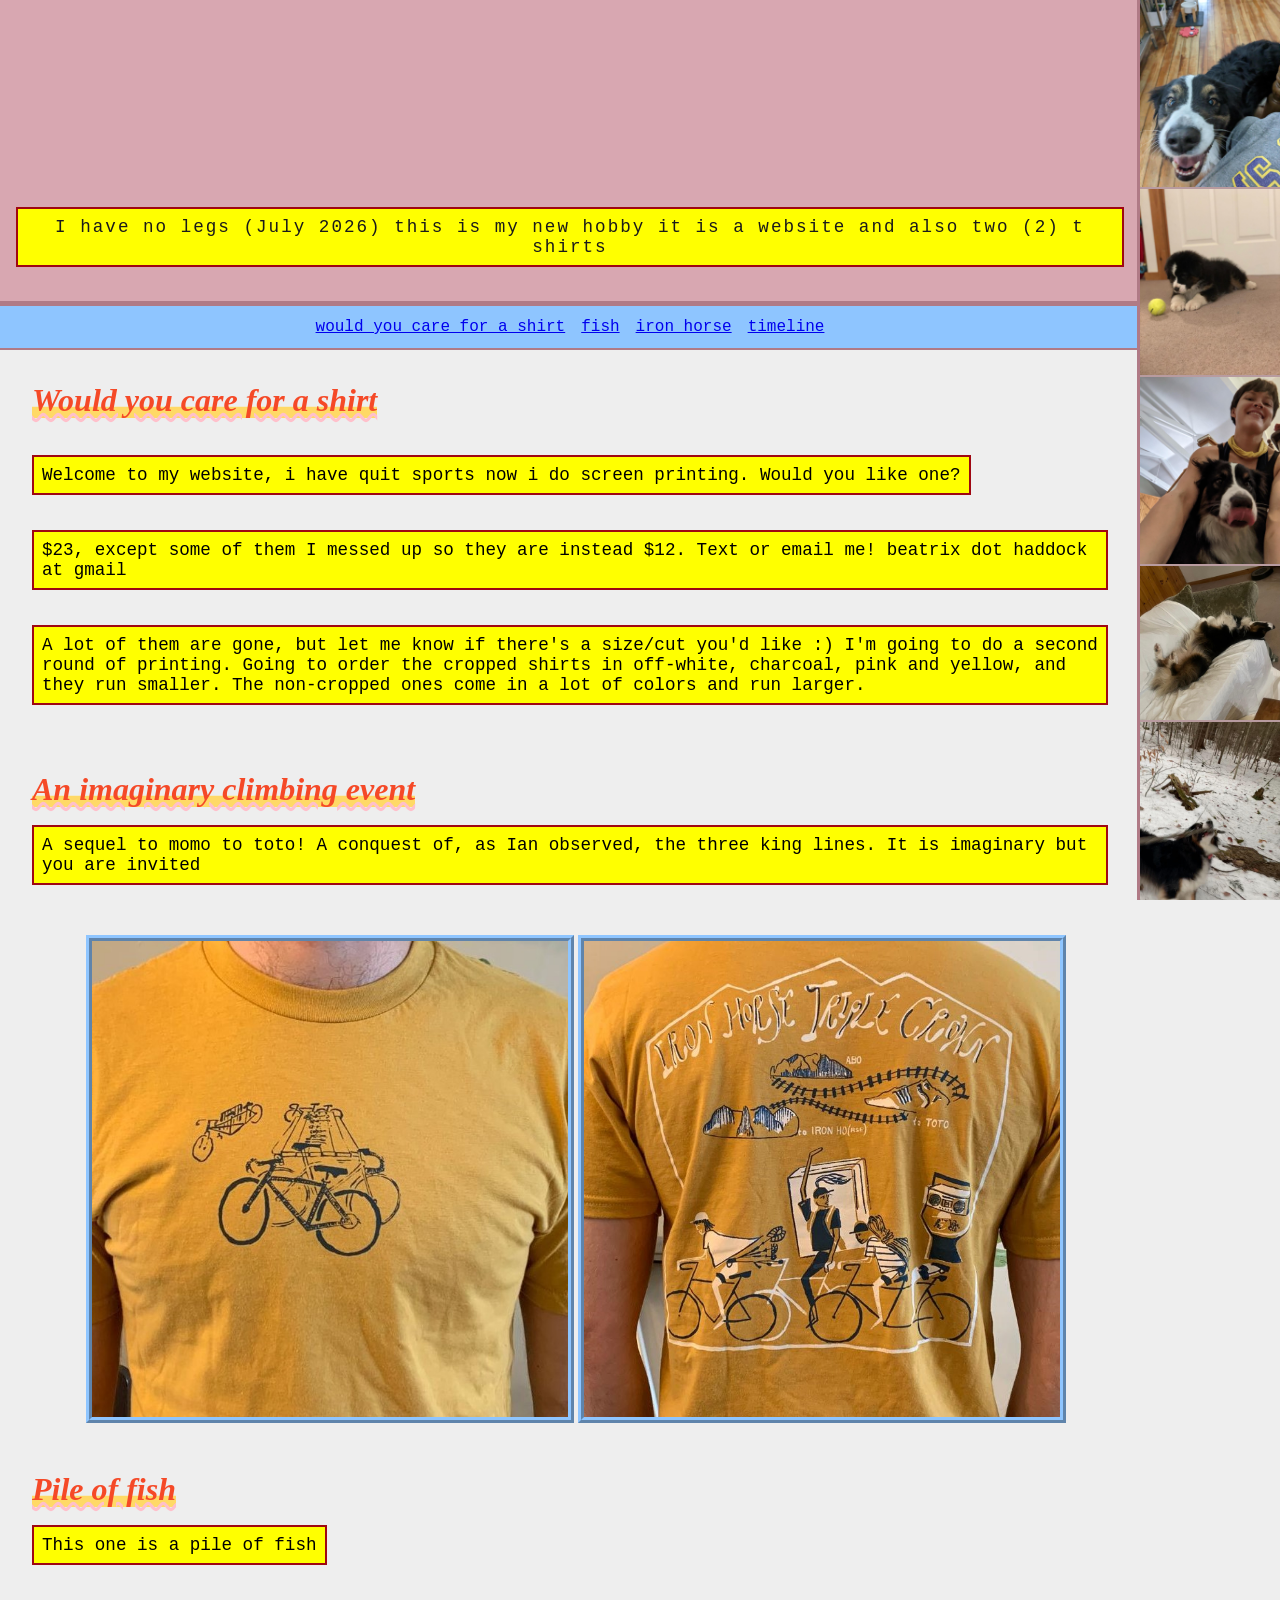
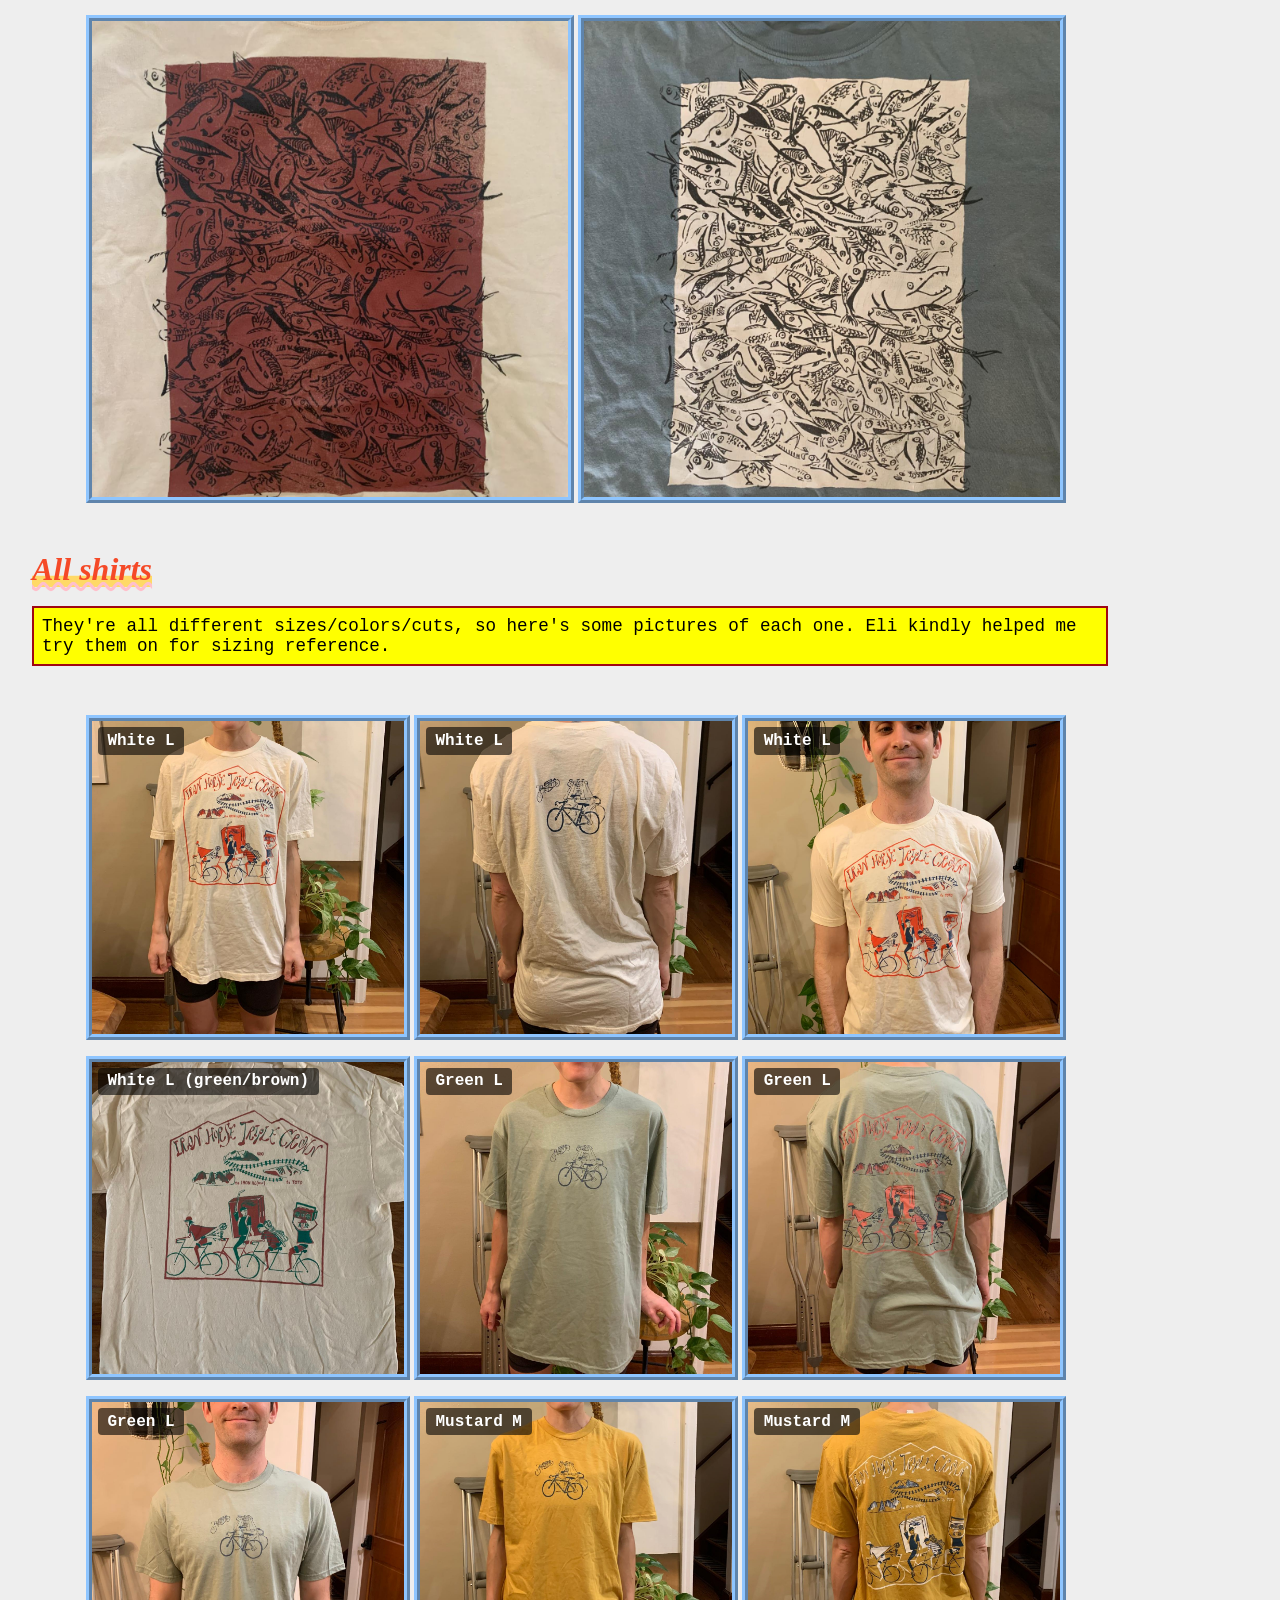
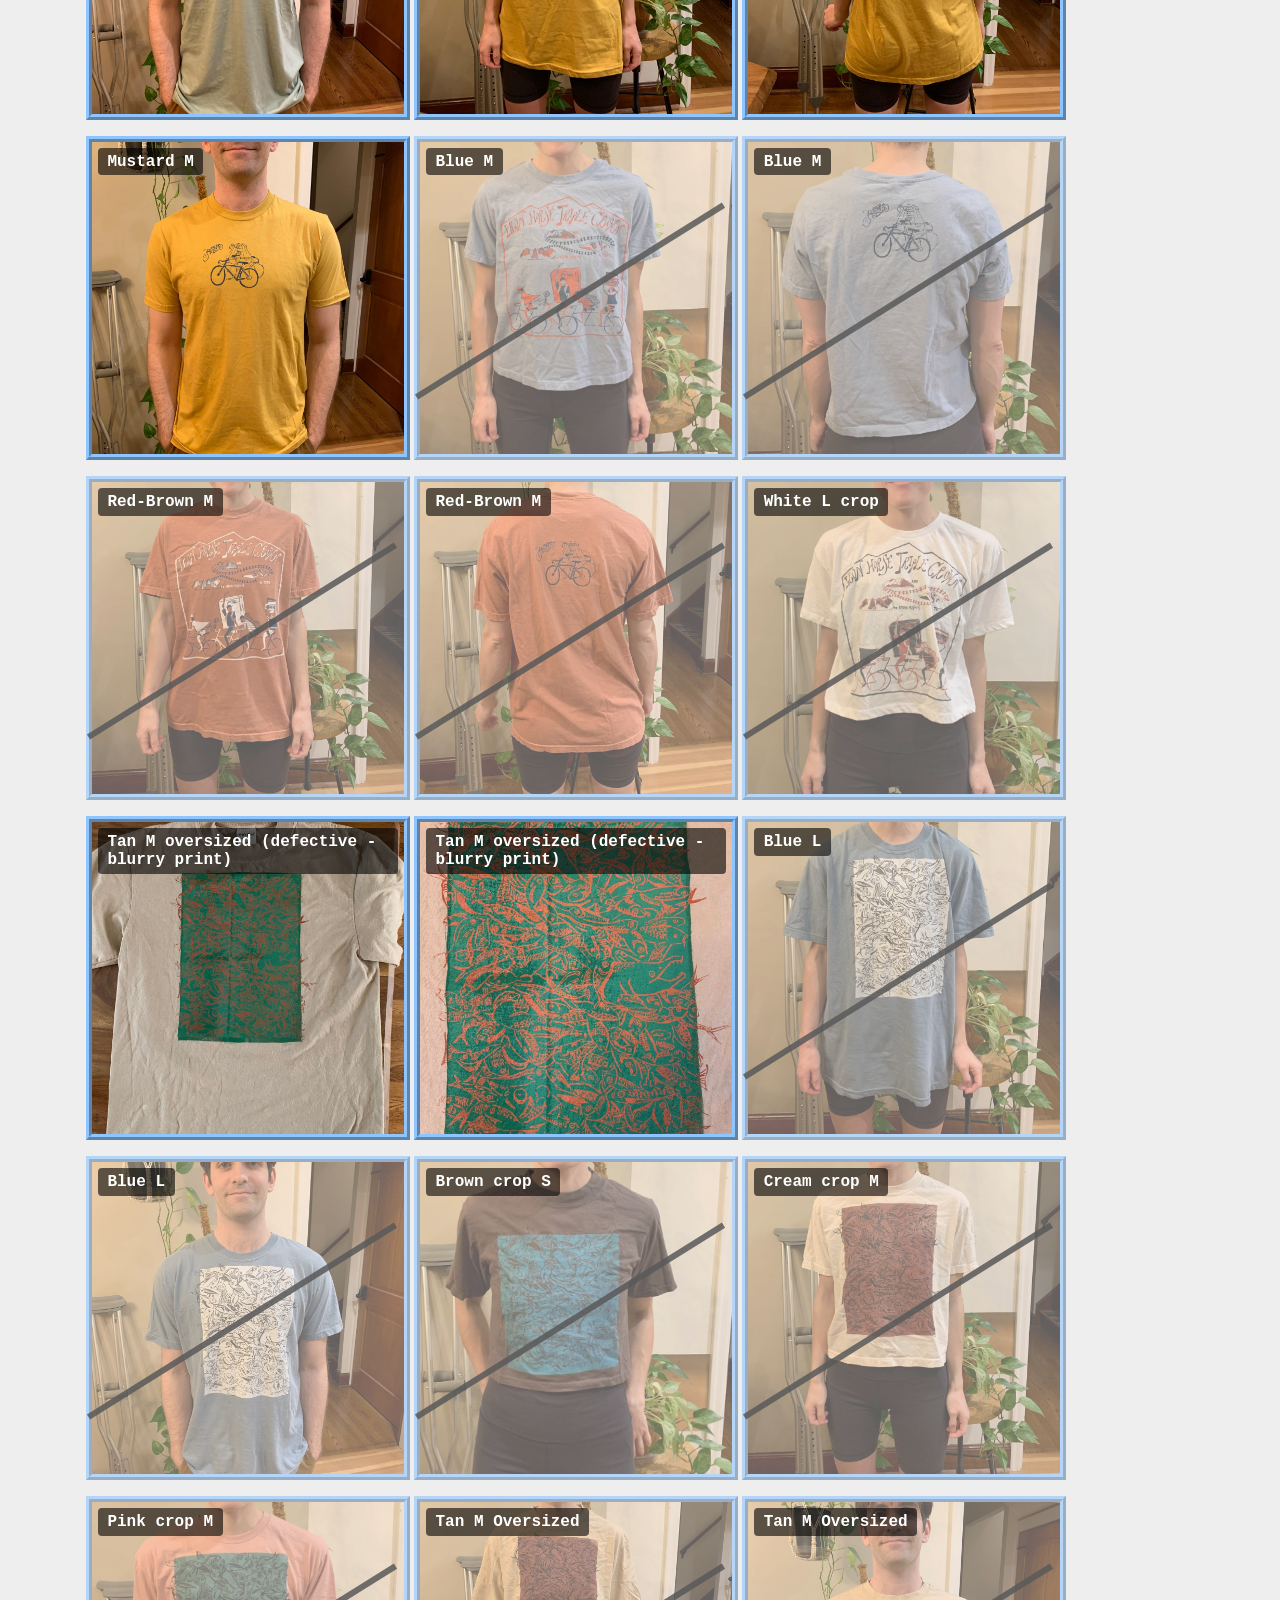
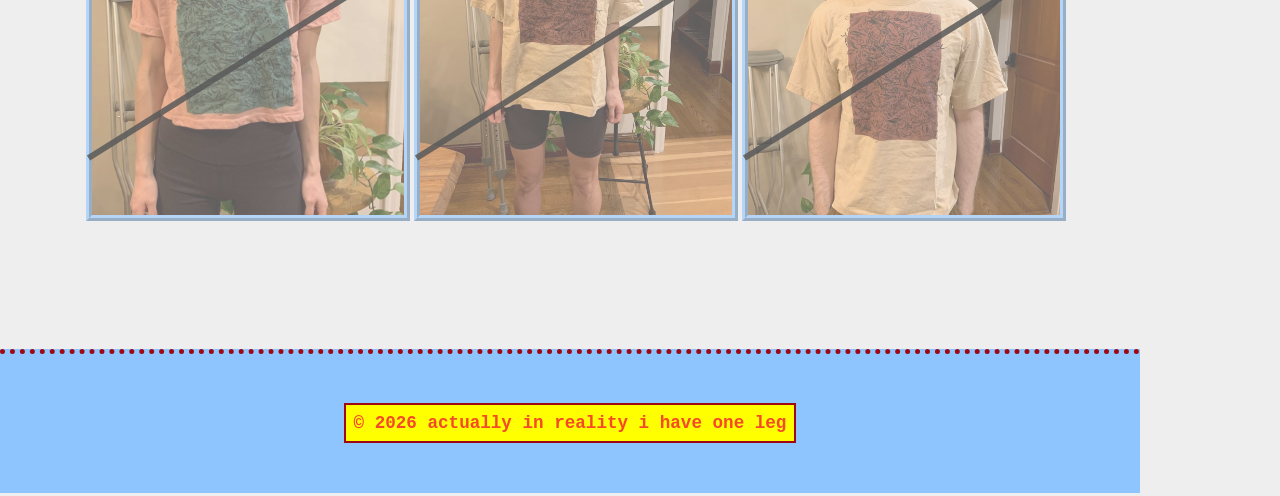
==== commit b6b1c2e0: "update" ====
--- a/index.html
+++ b/index.html
@@ -104,17 +104,17 @@
               <div class="image-label">White L (green/brown)</div>
           </div>
 
-          <div class="image-item sold">
+          <div class="image-item">
               <img src="fit_images/green_1.jpeg" alt="">
               <div class="image-label">Green L</div>
           </div>
 
-          <div class="image-item sold">
+          <div class="image-item">
               <img src="fit_images/green_2.jpeg" alt="">
               <div class="image-label">Green L</div>
           </div>
 
-          <div class="image-item sold">
+          <div class="image-item">
               <img src="fit_images/green_3.jpeg" alt="">
               <div class="image-label">Green L</div>
           </div>
@@ -178,7 +178,7 @@
               <div class="image-label">Blue L</div>
           </div>
 
-          <div class="image-item">
+          <div class="image-item sold">
               <img src="fit_images/brown_crop_1.jpeg" alt="">
               <div class="image-label">Brown crop S</div>
           </div>
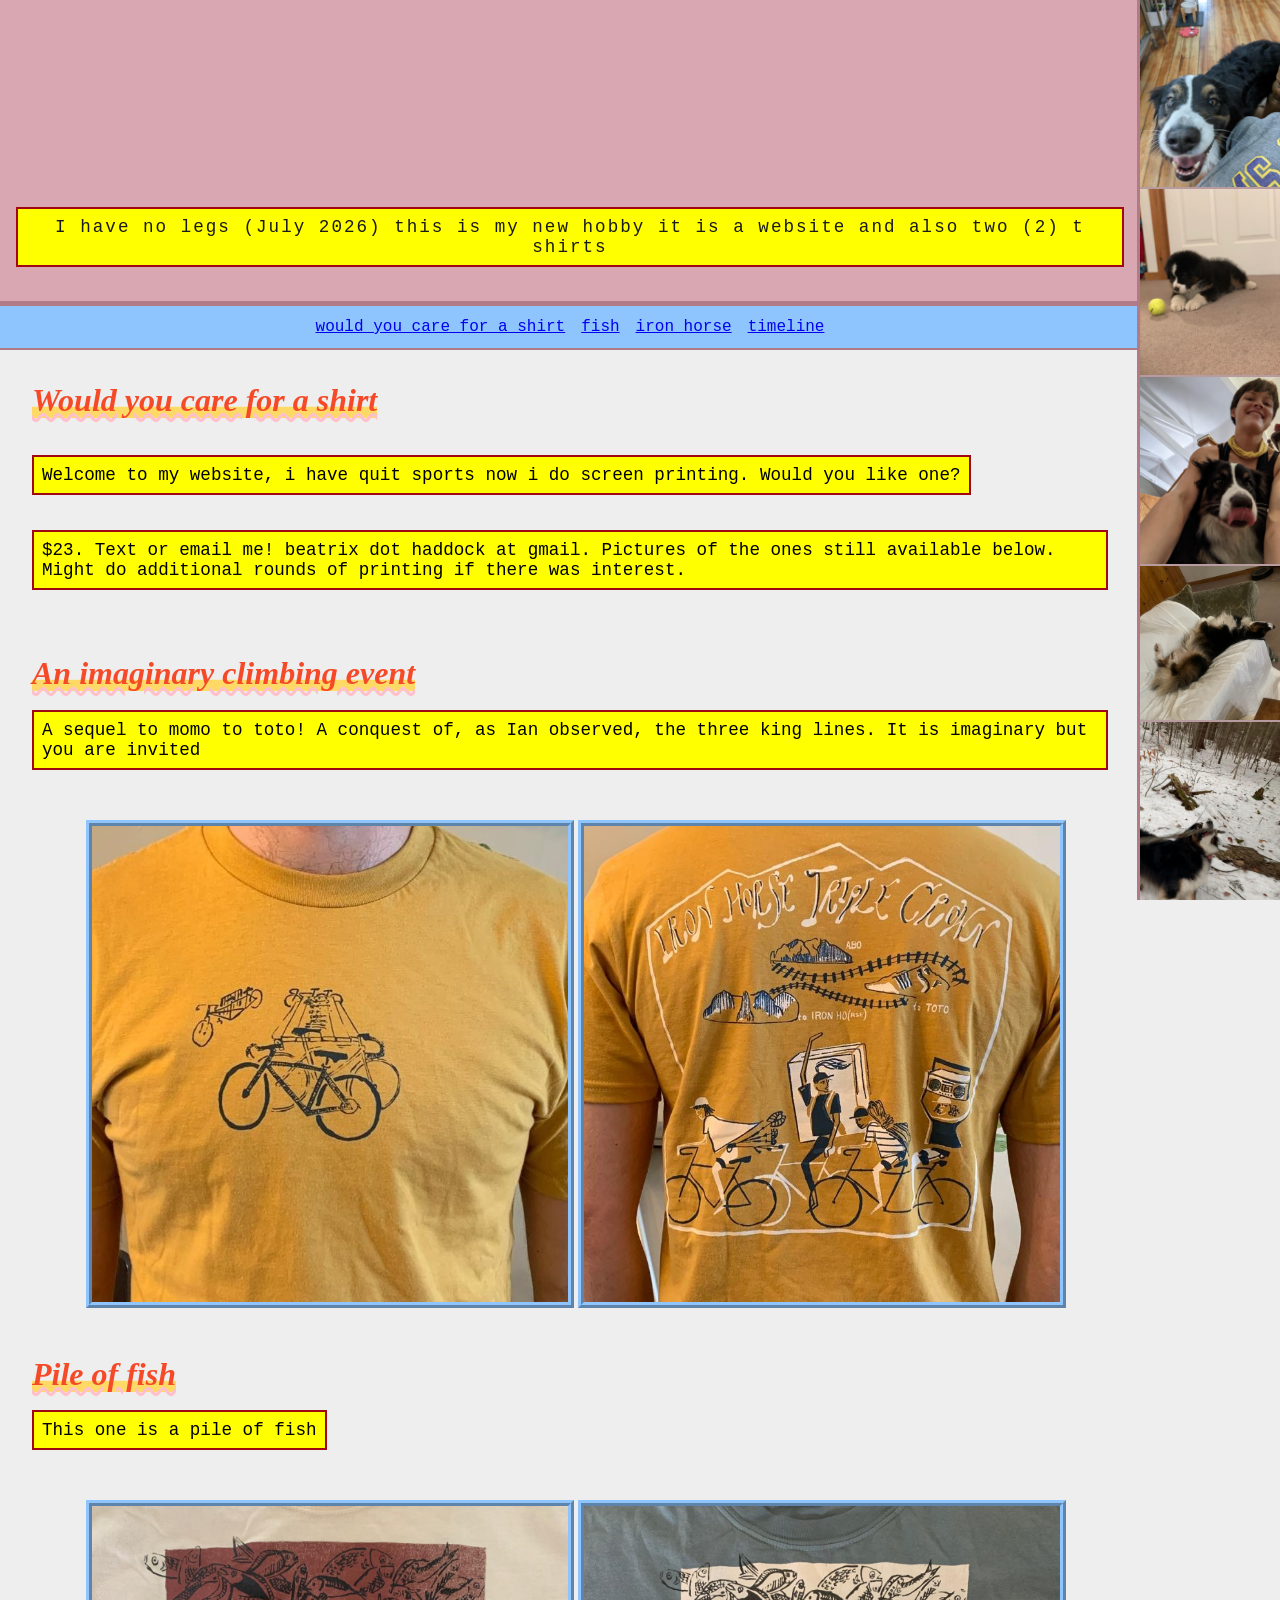
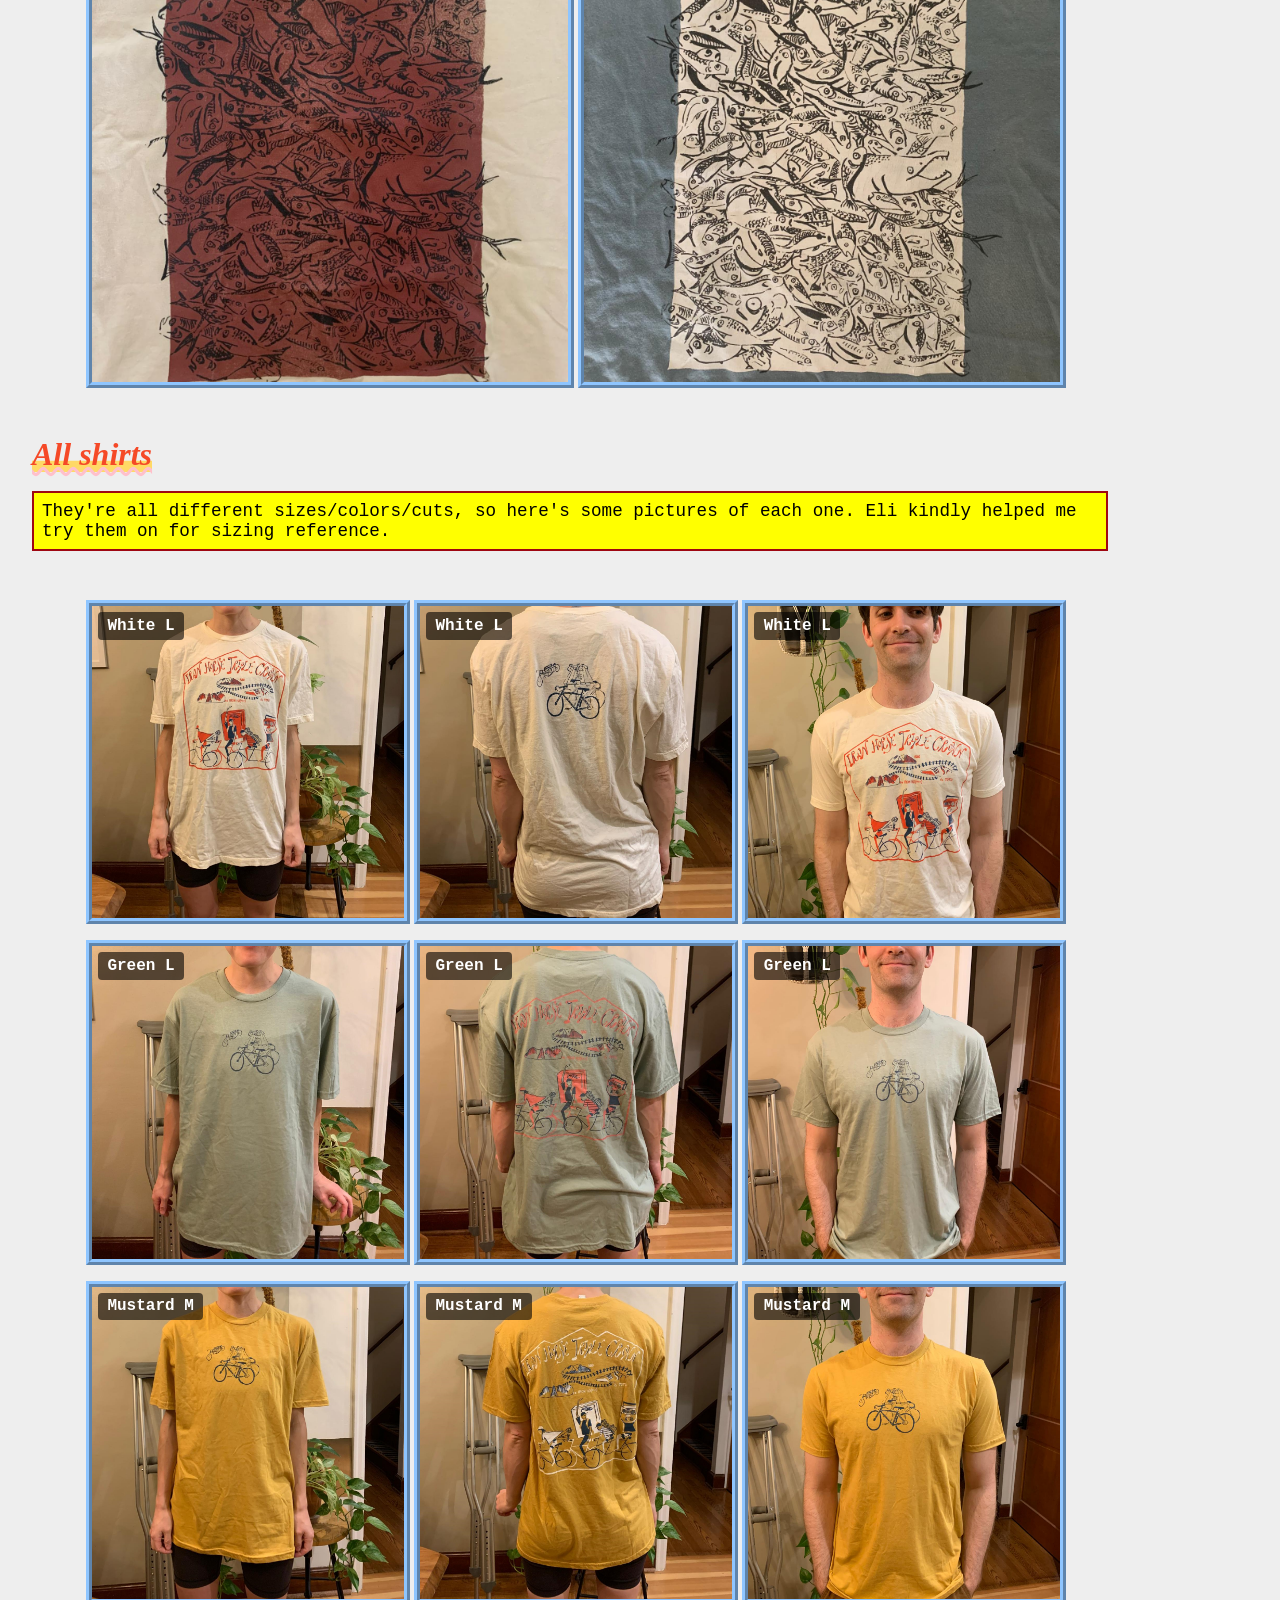
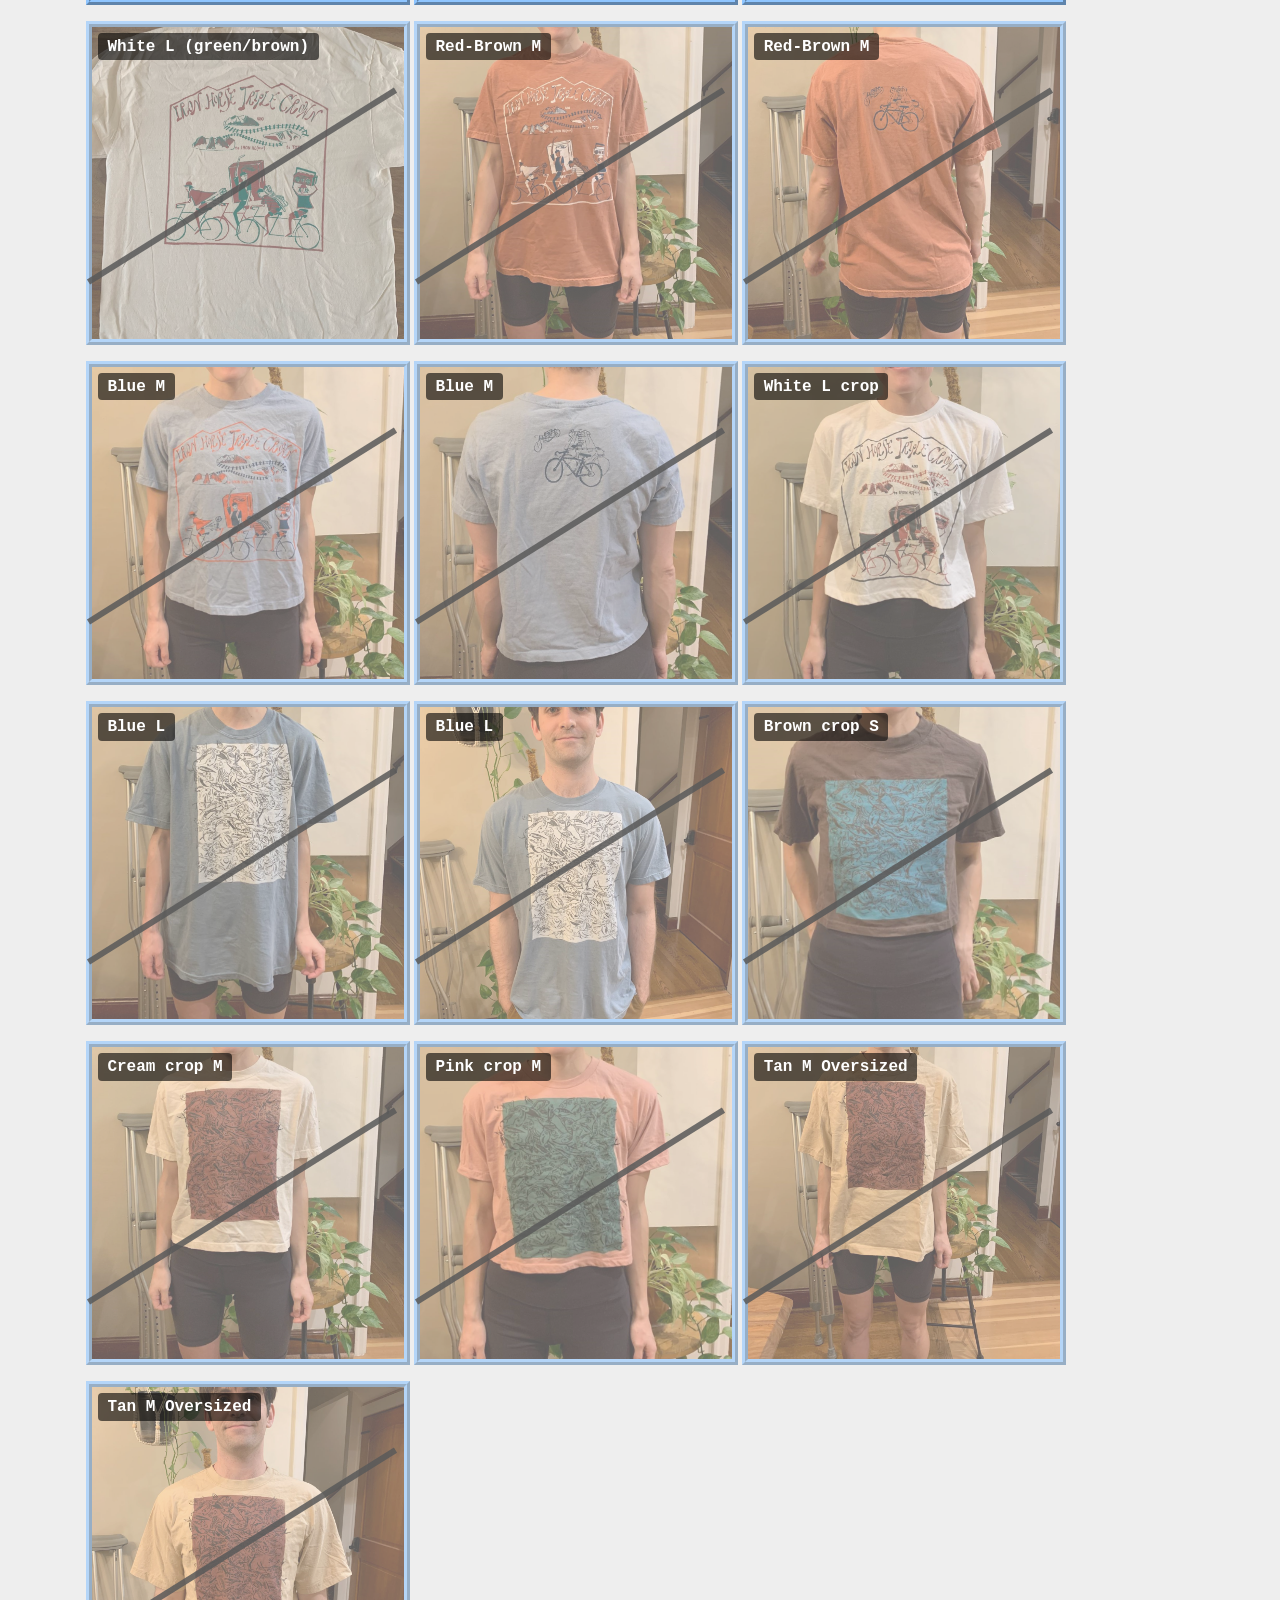
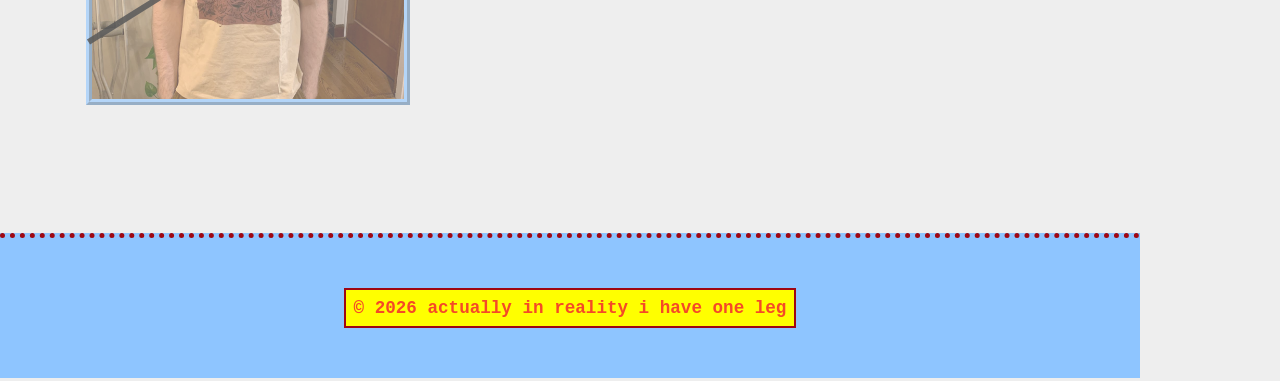
==== commit 25c00136: "updates" ====
--- a/index.html
+++ b/index.html
@@ -40,12 +40,9 @@
       </p>
 
      <p>
-      $23, except some of them I messed up so they are instead $12. Text or email me! beatrix dot haddock at gmail
+      $23. Text or email me! beatrix dot haddock at gmail. Pictures of the ones still available below. Might do additional rounds of printing if there was interest.
      </p>
 
-     <p>
-      A lot of them are gone, but let me know if there's a size/cut you'd like :) I'm going to do a second round of printing. Going to order the cropped shirts in off-white, charcoal, pink and yellow, and they run smaller. The non-cropped ones come in a lot of colors and run larger.
-     </p>
     </section>
       <section class="post">
         <header class="post-header">
@@ -99,39 +96,50 @@
               <img src="fit_images/white_large_3.jpeg" alt="">
               <div class="image-label">White L</div>
           </div>
-          <div class="image-item">
+
+          <div class="image-item">
+              <img src="fit_images/green_1.jpeg" alt="">
+              <div class="image-label">Green L</div>
+          </div>
+
+          <div class="image-item">
+              <img src="fit_images/green_2.jpeg" alt="">
+              <div class="image-label">Green L</div>
+          </div>
+
+          <div class="image-item">
+              <img src="fit_images/green_3.jpeg" alt="">
+              <div class="image-label">Green L</div>
+          </div>
+
+          <div class="image-item">
+              <img src="fit_images/mustard_1.jpeg" alt="">
+              <div class="image-label">Mustard M</div>
+          </div>
+
+          <div class="image-item">
+              <img src="fit_images/mustard_2.jpeg" alt="">
+              <div class="image-label">Mustard M</div>
+          </div>
+
+          <div class="image-item">
+              <img src="fit_images/mustard_3.jpeg" alt="">
+              <div class="image-label">Mustard M</div>
+          </div>
+
+          <div class="image-item sold">
               <img src="fit_images/large_white_green.jpeg" alt="">
               <div class="image-label">White L (green/brown)</div>
           </div>
 
-          <div class="image-item">
-              <img src="fit_images/green_1.jpeg" alt="">
-              <div class="image-label">Green L</div>
-          </div>
-
-          <div class="image-item">
-              <img src="fit_images/green_2.jpeg" alt="">
-              <div class="image-label">Green L</div>
-          </div>
-
-          <div class="image-item">
-              <img src="fit_images/green_3.jpeg" alt="">
-              <div class="image-label">Green L</div>
-          </div>
-
-          <div class="image-item">
-              <img src="fit_images/mustard_1.jpeg" alt="">
-              <div class="image-label">Mustard M</div>
-          </div>
-
-          <div class="image-item">
-              <img src="fit_images/mustard_2.jpeg" alt="">
-              <div class="image-label">Mustard M</div>
-          </div>
-
-          <div class="image-item">
-              <img src="fit_images/mustard_3.jpeg" alt="">
-              <div class="image-label">Mustard M</div>
+          <div class="image-item sold">
+              <img src="fit_images/brown_1.jpeg" alt="">
+              <div class="image-label">Red-Brown M</div>
+          </div>
+
+          <div class="image-item sold">
+              <img src="fit_images/brown_2.jpeg" alt="">
+              <div class="image-label">Red-Brown M</div>
           </div>
 
           <div class="image-item sold">
@@ -145,27 +153,8 @@
           </div>
 
           <div class="image-item sold">
-              <img src="fit_images/brown_1.jpeg" alt="">
-              <div class="image-label">Red-Brown M</div>
-          </div>
-
-          <div class="image-item sold">
-              <img src="fit_images/brown_2.jpeg" alt="">
-              <div class="image-label">Red-Brown M</div>
-          </div>
-
-          <div class="image-item sold">
               <img src="fit_images/white_crop_L1.jpeg" alt="">
               <div class="image-label">White L crop</div>
-          </div>
-          <div class="image-item">
-              <img src="fit_images/fish_green.jpeg" alt="">
-              <div class="image-label">Tan M oversized (defective - blurry print)</div>
-          </div>
-
-          <div class="image-item">
-              <img src="fit_images/fish_green_2.jpeg" alt="">
-              <div class="image-label">Tan M oversized (defective - blurry print)</div>
           </div>
 
           <div class="image-item sold">
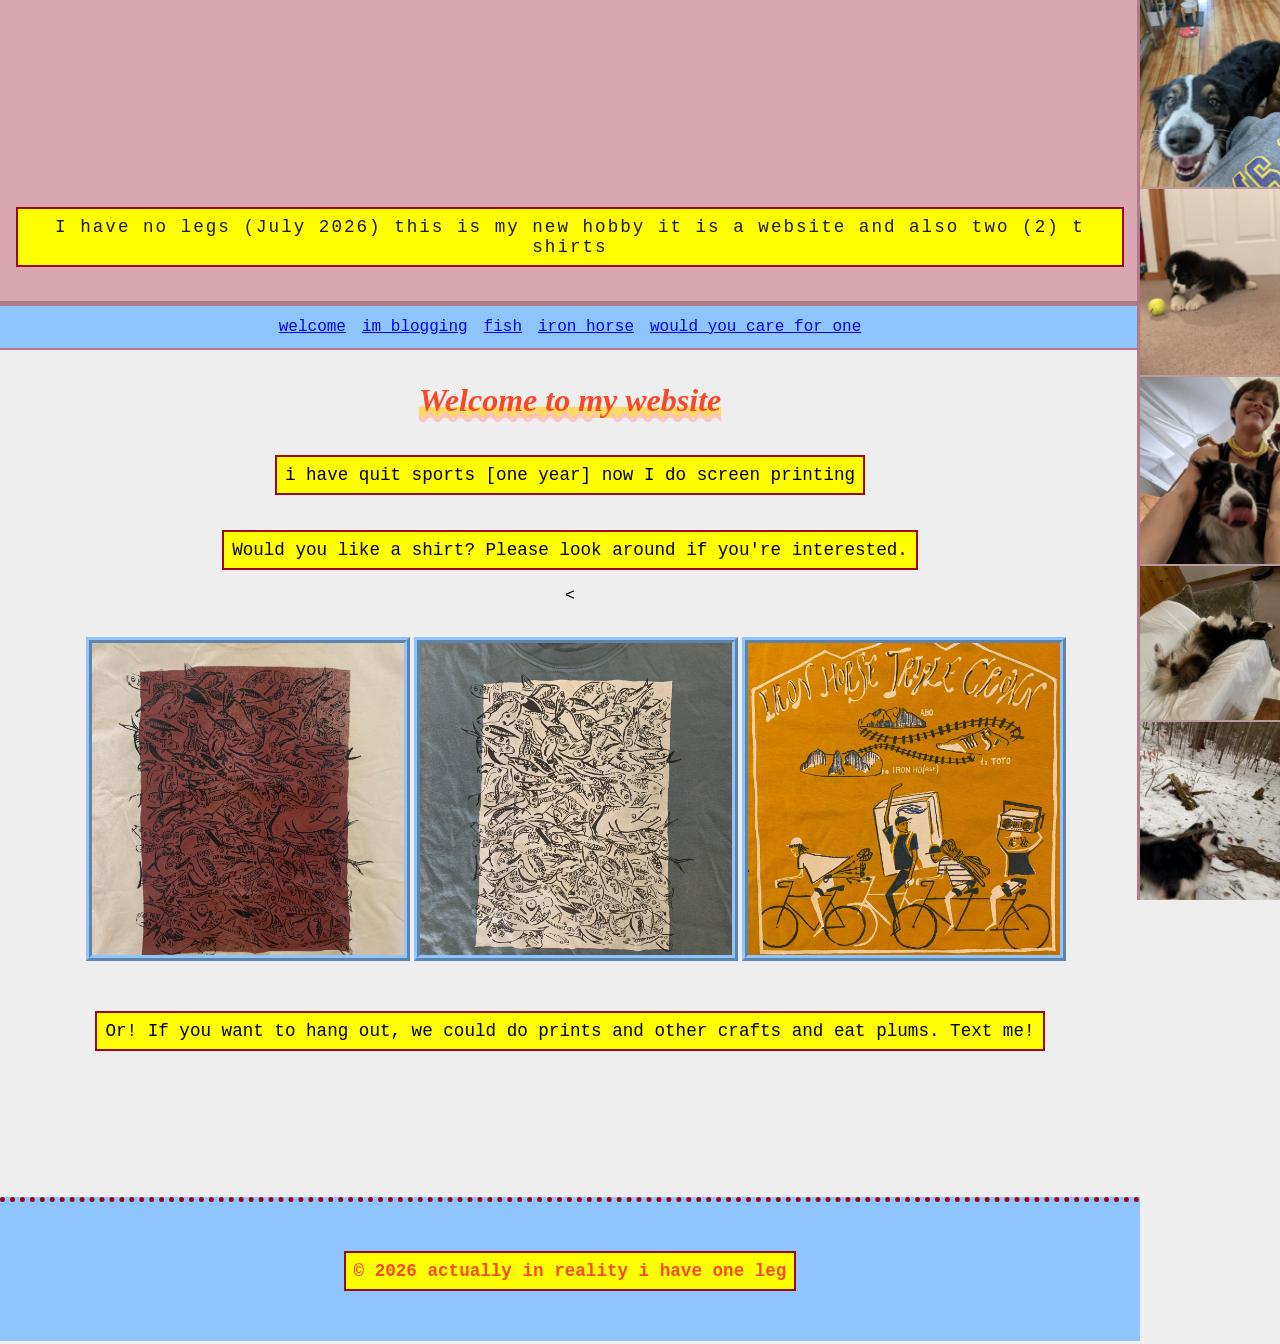
==== commit f6f10e37: "request form + landing page" ====
--- a/index.html
+++ b/index.html
@@ -1,5 +1,6 @@
 <!DOCTYPE html>
 <html lang="en">
+
 <head>
   <meta charset="UTF-8">
   <meta name="viewport" content="width=device-width, initial-scale=1.0">
@@ -16,223 +17,92 @@
     </div>
 
     <p>
-			I have no legs (July 2026) this is my new hobby it is a website and also two (2) t shirts
+      I have no legs (July 2026) this is my new hobby it is a website and also two (2) t shirts
     </p>
 
   </header>
+
+
   <nav class="navbar">
-    <a href="index.html">would you care for a shirt</a>
+    <a href="index.html">welcome</a>
+    <a href="timeline.html">im blogging</a>
     <a href="fish.html">fish</a>
     <a href="iron_horse.html">iron horse</a>
-    <a href="timeline.html">timeline</a>
+    <a href="request_form.html">would you care for one</a>
   </nav>
 
-  <main>
-      <section class="post">
-        <header class="post-header">
 
-        <h2>Would you care for a shirt</h2>
-<!--        <div class="post-date">07-24-2026</div>
- -->      </header>
+  <main class="landing-page">
+
+    <section class="post">
+
+      <header class="post-header">
+        <h2>Welcome to my website</h2>
+      </header>
       <br>
+
+      <p>  i have quit sports [one year] now I do screen printing </p>
+      <br>
+
       <p>
-        Welcome to my website, i have quit sports now i do screen printing. Would you like one?
+        Would you like a shirt? Please look around if you're interested.
       </p>
 
-     <p>
-      $23. Text or email me! beatrix dot haddock at gmail. Pictures of the ones still available below. Might do additional rounds of printing if there was interest.
-     </p>
+      <br>
 
-    </section>
-      <section class="post">
-        <header class="post-header">
-
-        <h2>An imaginary climbing event</h2>
-<!--        <div class="post-date">07-24-2026</div>
- -->      </header>
-      <p>
-        A sequel to momo to toto! A conquest of, as Ian observed, the three king lines. It is imaginary but you are invited
-      </p>
-      <div class="image-grid">
-          <img src="iron_horse_images/front.jpeg" alt="">
-          <img src="iron_horse_images/back.jpeg" alt="">
-      </div>
-    </section>
-      <section class="post">
-        <header class="post-header">
-
-        <h2>Pile of fish</h2>
-<!--        <div class="post-date">07-24-2026</div>
- -->      </header>
- 				<p>
- 					This one is a pile of fish
- 				</p>
+      <<!-- img
+        src="images/handcycle.jpeg"
+        class="featured-image"
+        alt="Handcycle"
+      > -->
       <div class="image-grid">
           <img src="fish_images/white_red.jpeg" alt="">
           <img src="fish_images/blue_white.jpeg" alt="">
+          <img src="iron_horse_images/mustard_navy.jpeg" alt="">
+          <!-- <img src="images/handcycle.jpeg" alt=""> -->
       </div>
-    </section>
 
-      <section class="post">
-        <header class="post-header">
-
-        <h2>All shirts</h2>
-<!--        <div class="post-date">07-24-2026</div>
- -->      </header>
       <p>
-        They're all different sizes/colors/cuts, so here's some pictures of each one. Eli kindly helped me try them on for sizing reference.
+        Or! If you want to hang out, we could do prints and other crafts
+        and eat plums. Text me!
       </p>
-      <div class="image-grid">
-
-          <div class="image-item">
-              <img src="fit_images/white_large_1.jpeg" alt="">
-              <div class="image-label">White L</div>
-          </div>
-          <div class="image-item">
-              <img src="fit_images/white_large_2.jpeg" alt="">
-              <div class="image-label">White L</div>
-          </div>
-          <div class="image-item">
-              <img src="fit_images/white_large_3.jpeg" alt="">
-              <div class="image-label">White L</div>
-          </div>
-
-          <div class="image-item">
-              <img src="fit_images/green_1.jpeg" alt="">
-              <div class="image-label">Green L</div>
-          </div>
-
-          <div class="image-item">
-              <img src="fit_images/green_2.jpeg" alt="">
-              <div class="image-label">Green L</div>
-          </div>
-
-          <div class="image-item">
-              <img src="fit_images/green_3.jpeg" alt="">
-              <div class="image-label">Green L</div>
-          </div>
-
-          <div class="image-item">
-              <img src="fit_images/mustard_1.jpeg" alt="">
-              <div class="image-label">Mustard M</div>
-          </div>
-
-          <div class="image-item">
-              <img src="fit_images/mustard_2.jpeg" alt="">
-              <div class="image-label">Mustard M</div>
-          </div>
-
-          <div class="image-item">
-              <img src="fit_images/mustard_3.jpeg" alt="">
-              <div class="image-label">Mustard M</div>
-          </div>
-
-          <div class="image-item sold">
-              <img src="fit_images/large_white_green.jpeg" alt="">
-              <div class="image-label">White L (green/brown)</div>
-          </div>
-
-          <div class="image-item sold">
-              <img src="fit_images/brown_1.jpeg" alt="">
-              <div class="image-label">Red-Brown M</div>
-          </div>
-
-          <div class="image-item sold">
-              <img src="fit_images/brown_2.jpeg" alt="">
-              <div class="image-label">Red-Brown M</div>
-          </div>
-
-          <div class="image-item sold">
-              <img src="fit_images/blue_fem_1.jpeg" alt="">
-              <div class="image-label">Blue M</div>
-          </div>
-
-          <div class="image-item sold">
-              <img src="fit_images/blue_fem_2.jpeg" alt="">
-              <div class="image-label">Blue M</div>
-          </div>
-
-          <div class="image-item sold">
-              <img src="fit_images/white_crop_L1.jpeg" alt="">
-              <div class="image-label">White L crop</div>
-          </div>
-
-          <div class="image-item sold">
-              <img src="fit_images/blue_L_1.jpeg" alt="">
-              <div class="image-label">Blue L</div>
-          </div>
-
-          <div class="image-item sold">
-              <img src="fit_images/blue_L_2.jpeg" alt="">
-              <div class="image-label">Blue L</div>
-          </div>
-
-          <div class="image-item sold">
-              <img src="fit_images/brown_crop_1.jpeg" alt="">
-              <div class="image-label">Brown crop S</div>
-          </div>
-
-          <div class="image-item sold">
-              <img src="fit_images/cream_crop_1.jpeg" alt="">
-              <div class="image-label">Cream crop M</div>
-          </div>
-
-          <div class="image-item sold">
-              <img src="fit_images/pink_crop_1.jpeg" alt="">
-              <div class="image-label">Pink crop M</div>
-          </div>
-
-          <div class="image-item sold">
-              <img src="fit_images/tan_large_1.jpeg" alt="">
-              <div class="image-label">Tan M Oversized</div>
-          </div>
-
-          <div class="image-item sold">
-              <img src="fit_images/tan_large_2.jpeg" alt="">
-              <div class="image-label">Tan M Oversized</div>
-          </div>
-
-<!--           <div class="image-item">
-              <img src="fit_images/white_alt_1.jpeg" alt="">
-              <div class="image-label">White L Bella/Canvas</div>
-          </div>
- -->
-      </div>
-    </section>
-
+      </section>
 
   </main>
+
 
   <footer>
     <p>© 2026 actually in reality i have one leg</p>
   </footer>
 
+
+  <div class="sidebar">
+
+    <img src="images/boatie1.jpeg" alt="">
+    <img src="images/boatie2.jpeg" alt="">
+    <img src="images/boatie3.jpeg" alt="">
+    <img src="images/boatie4.jpeg" alt="">
+    <img src="images/boatie5.jpeg" alt="">
+    <img src="images/boatie6.jpeg" alt="">
+    <img src="images/boatie7.jpeg" alt="">
+
+    <img src="images/boatie1.jpeg" alt="">
+    <img src="images/boatie2.jpeg" alt="">
+    <img src="images/boatie3.jpeg" alt="">
+    <img src="images/boatie4.jpeg" alt="">
+    <img src="images/boatie5.jpeg" alt="">
+    <img src="images/boatie6.jpeg" alt="">
+    <img src="images/boatie7.jpeg" alt="">
+
+    <img src="images/boatie1.jpeg" alt="">
+    <img src="images/boatie2.jpeg" alt="">
+    <img src="images/boatie3.jpeg" alt="">
+    <img src="images/boatie4.jpeg" alt="">
+    <img src="images/boatie5.jpeg" alt="">
+    <img src="images/boatie6.jpeg" alt="">
+    <img src="images/boatie7.jpeg" alt="">
+
+  </div>
+
 </body>
-<div class="sidebar">
-  <img src="images/boatie1.jpeg" alt="">
-  <img src="images/boatie2.jpeg" alt="">
-  <img src="images/boatie3.jpeg" alt="">
-  <img src="images/boatie4.jpeg" alt="">
-  <img src="images/boatie5.jpeg" alt="">
-  <img src="images/boatie6.jpeg" alt="">
-  <img src="images/boatie7.jpeg" alt="">
-
-  <!-- repeat for tile effect -->
-  <img src="images/boatie1.jpeg" alt="">
-  <img src="images/boatie2.jpeg" alt="">
-  <img src="images/boatie3.jpeg" alt="">
-  <img src="images/boatie4.jpeg" alt="">
-  <img src="images/boatie5.jpeg" alt="">
-  <img src="images/boatie6.jpeg" alt="">
-  <img src="images/boatie7.jpeg" alt="">
-
-  <!-- repeat for tile effect -->
-  <img src="images/boatie1.jpeg" alt="">
-  <img src="images/boatie2.jpeg" alt="">
-  <img src="images/boatie3.jpeg" alt="">
-  <img src="images/boatie4.jpeg" alt="">
-  <img src="images/boatie5.jpeg" alt="">
-  <img src="images/boatie6.jpeg" alt="">
-  <img src="images/boatie7.jpeg" alt="">
-</div>
-</html>
+</html>
--- a/style.css
+++ b/style.css
@@ -5,6 +5,10 @@
     background-color: #EEEEEE;
     color: #000;
 	padding-right: 140px; /* makes room for sidebar */
+}
+
+.landing-page {
+    text-align: center;
 }
 
 .navbar {
@@ -56,6 +60,10 @@
     overflow: hidden;
     white-space: nowrap;
     margin-bottom: 1rem;
+}
+
+.slow-marquee .marquee h1 {
+    animation-duration: 130s;
 }
 
 .marquee h1 {
@@ -218,3 +226,66 @@
     margin-top: 3rem;
     border-top: 5px dotted #9F0712;
 }
+
+/* SHOP */
+
+.shop-form {
+    width: 90%;
+    max-width: 700px;
+    margin: 2rem auto;
+    padding: 1.5rem;
+    background: #ffd966;
+    border: 4px ridge #8EC5FF;
+}
+
+.shop-form label {
+    display: block;
+    margin-top: 1rem;
+    margin-bottom: 0.3rem;
+    font-weight: bold;
+}
+
+.shop-form input,
+.shop-form select,
+.shop-form textarea {
+    box-sizing: border-box;
+    width: 100%;
+    padding: 0.6rem;
+    font-family: "Courier New", Courier, monospace;
+    font-size: 1rem;
+    border: 2px solid #9F0712;
+    background: #EEEEEE;
+}
+
+.shop-form textarea {
+    min-height: 100px;
+    resize: vertical;
+}
+
+.shop-form button {
+    display: block;
+    margin: 1.5rem auto 0;
+    padding: 0.75rem 1.5rem;
+
+    font-family: "Special Elite", monospace;
+    font-size: 1.2rem;
+
+    background: #8EC5FF;
+    color: #000;
+    border: 3px ridge #b07a86;
+
+    cursor: pointer;
+}
+
+.shop-form button:hover {
+    background: #d8a7b1;
+}
+
+#order-success {
+    width: 90%;
+    max-width: 700px;
+    margin: 2rem auto;
+    padding: 1.5rem;
+    background: #d8a7b1;
+    border: 4px ridge #8EC5FF;
+}
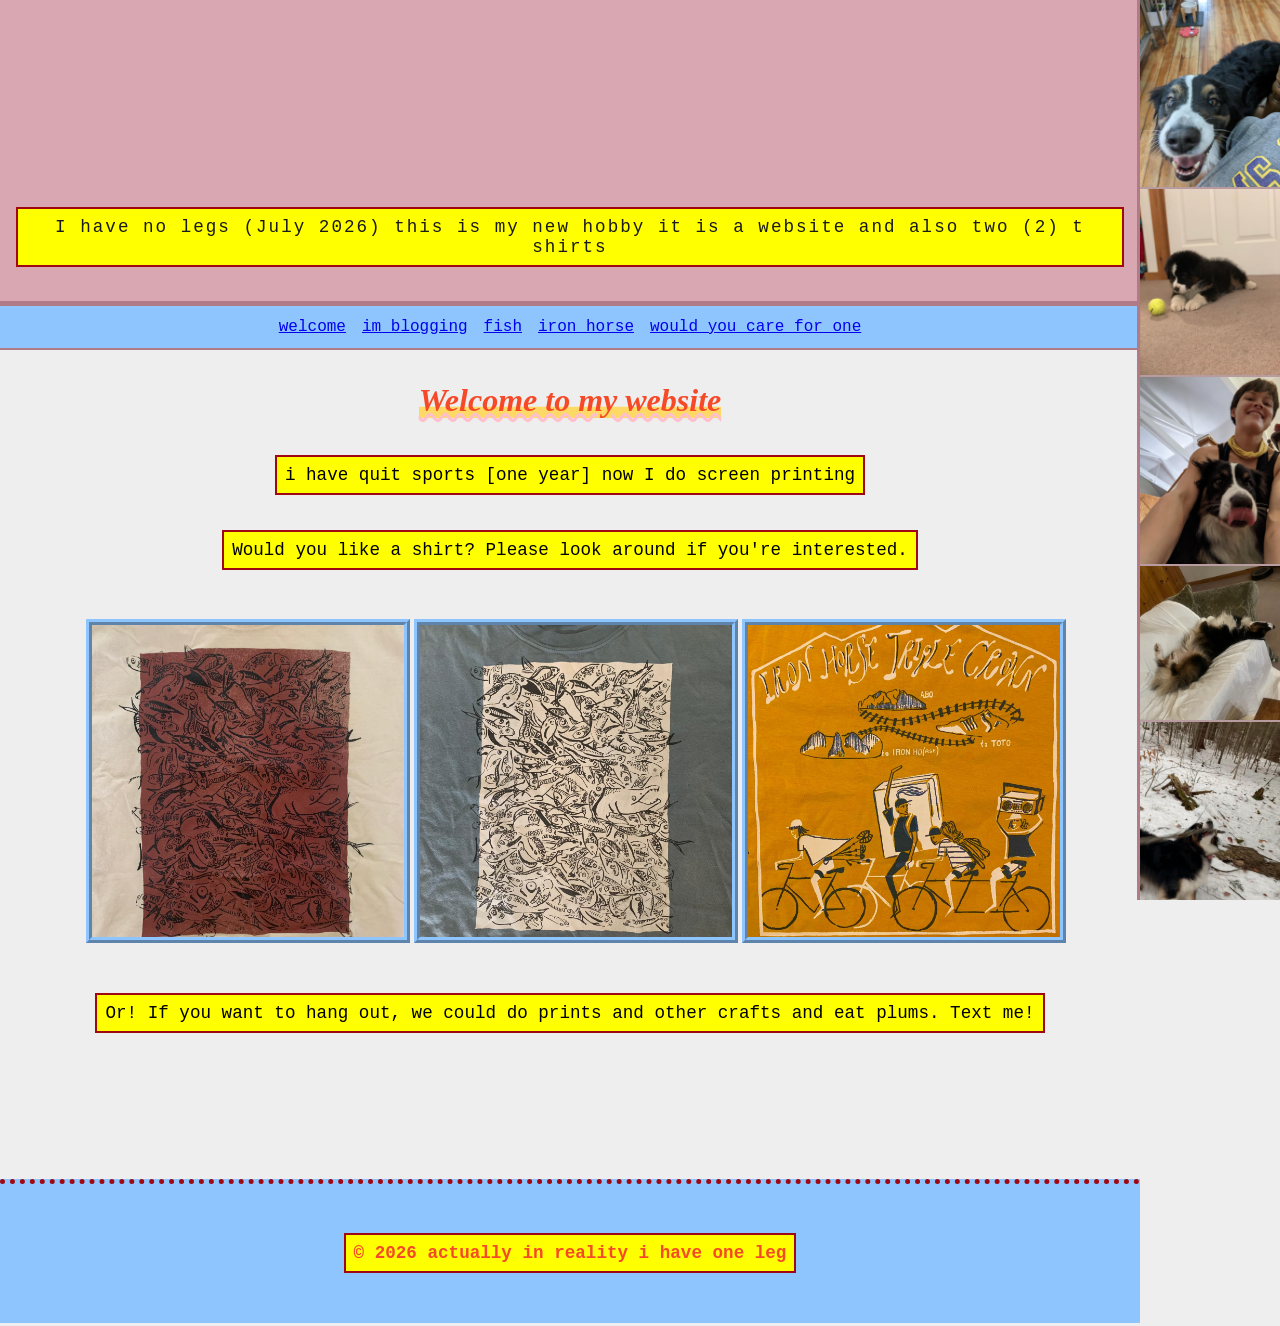
==== commit 3c1b1489: "remove carrot" ====
--- a/index.html
+++ b/index.html
@@ -50,7 +50,7 @@
 
       <br>
 
-      <<!-- img
+      <!-- img
         src="images/handcycle.jpeg"
         class="featured-image"
         alt="Handcycle"
